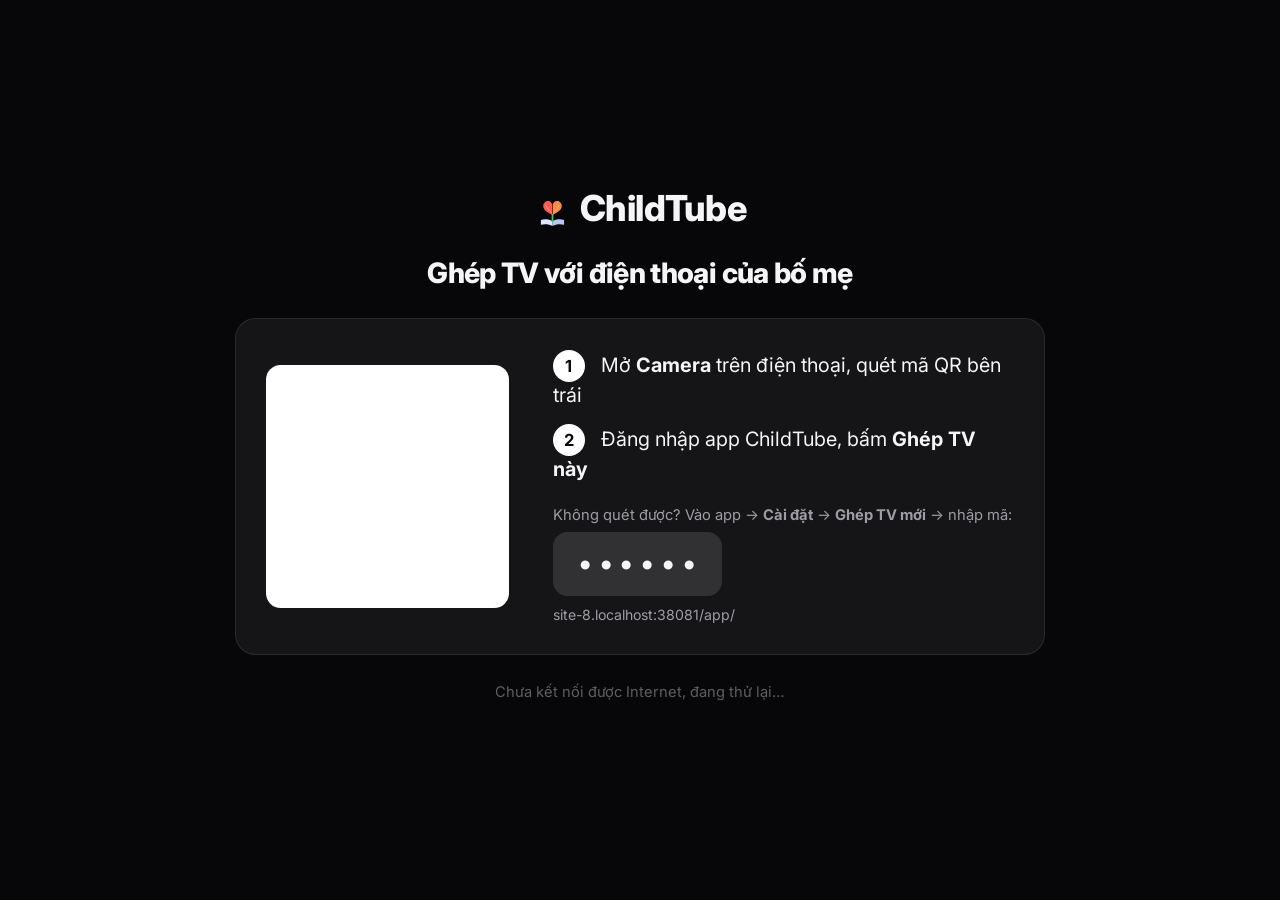
==== tv/index.html @ 64b8b948 "TV v19: Hành trình của bé dạng bản đồ game (đường + chấm mốc), Bảng tin thẻ thành tích" ====
<!DOCTYPE html>
<html lang="vi">
<head>
<meta charset="utf-8">
<meta name="viewport" content="width=device-width, initial-scale=1">
<title>ChildTube</title>
<link rel="icon" href="icon.png">
<link rel="preconnect" href="https://fonts.googleapis.com">
<!-- Font tải không chặn: mạng chậm vẫn hiện giao diện ngay -->
<link href="https://fonts.googleapis.com/css2?family=Inter:wght@500;600;700;800&display=swap" rel="stylesheet" media="print" onload="this.media='all'">
<link rel="stylesheet" href="tv.css?v=19">
</head>
<body>
<div id="loading"><div class="logo"><span class="logo-play"></span>ChildTube</div><div id="loading-msg">Đang tải…</div></div>

<div id="pair" class="hidden">
  <div class="logo"><span class="logo-play"></span>ChildTube</div>
  <h1>Ghép TV với điện thoại của bố mẹ</h1>
  <div id="pair-row">
    <div id="qr"></div>
    <div id="pair-steps">
      <div class="step"><b>1</b> Mở <i>Camera</i> trên điện thoại, quét mã QR bên trái</div>
      <div class="step"><b>2</b> Đăng nhập app ChildTube, bấm <i>Ghép TV này</i></div>
      <div class="alt">Không quét được? Vào app → <b>Cài đặt</b> → <b>Ghép TV mới</b> → nhập mã:</div>
      <div id="pair-code">······</div>
      <div id="pair-url"></div>
    </div>
  </div>
  <div id="pair-msg"></div>
</div>

<!-- Tổng quan: hiện đầu tiên khi mở TV — bé đang ở đâu trên lộ trình, hôm nay thế nào; rồi bố mẹ chọn chương trình -->
<div id="ov" class="hidden">
  <header id="ov-top"><div class="logo"><span class="logo-play"></span>ChildTube</div><div id="ov-clock"></div></header>
  <div id="ov-hi"></div>
  <div id="ov-kids"></div>
  <div id="ov-btns"></div>
</div>

<!-- Lộ trình: bé đang ở đâu, đang học gì, mốc và mục tiêu phía trước -->
<div id="rm" class="hidden">
  <header id="rm-top"><h1>🗺 Hành trình của bé</h1><div id="rm-kids"></div></header>
  <div id="rm-body"></div>
  <div id="rm-btns"></div>
</div>

<!-- Ảnh kỷ niệm: ảnh bố mẹ, ông bà… đăng trong bảng tin ChildTube (mức "Gia đình") -->
<div id="ph" class="hidden">
  <header id="ph-top"><h1>🏆 Bảng tin của bé</h1><div id="ph-chips"></div></header>
  <div id="ph-wins" class="hidden"></div>
  <div id="ph-hero"><img id="ph-a" alt=""><img id="ph-b" alt=""><div id="ph-cap"></div></div>
  <div id="ph-grid"></div>
</div>
<div id="phv" class="hidden"><img id="phv-img" alt=""><div id="phv-cap"></div><div id="phv-n"></div></div>

<div id="home" class="hidden">
  <aside id="side">
    <div class="logo"><span class="logo-play"></span>ChildTube</div>
    <div id="rm-btn"><span>🗺</span>Hành trình của bé</div>
    <div id="ph-btn"><span>🏆</span>Bảng tin của bé</div>
    <div id="channels"></div>
  </aside>
  <main id="main">
    <header id="top">
      <div id="clock"><span id="clock-time"></span><span id="clock-date"></span></div>
      <div id="who"><span id="who-av"></span><span id="who-name"></span></div>
    </header>
    <section id="hero">
      <div id="hero-text">
        <span id="hero-kicker"></span>
        <h1 id="ch-title"></h1>
        <div id="ch-note"></div>
        <div id="hero-prog" class="hidden"><span id="hero-bar"><span id="hero-fill"></span></span><span id="hero-done"></span></div>
      </div>
      <div id="hero-pic"><img id="hero-img" alt=""></div>
    </section>
    <div id="grid"></div>
    <div id="empty" class="hidden"></div>
  </main>
</div>

<div id="player" class="hidden">
  <div id="yt"></div>
  <div id="shield"></div>
  <div id="pause-icon" class="hidden"></div>
  <div id="osd">
    <button id="osd-back" type="button">‹ Quay lại</button>
    <div id="osd-title"></div>
    <div id="osd-bar"><div id="osd-fill"></div></div>
    <div id="osd-time"></div>
    <div id="osd-warn" class="hidden"></div>
  </div>
</div>

<!-- Xem xong một video: dừng lại cho bé chọn, không tự phát tiếp -->
<div id="end" class="screen hidden">
  <div class="big">🎉</div>
  <h1>Con xem xong rồi!</h1>
  <div id="end-title"></div>
  <div id="end-btns"></div>
  <div id="end-idea"></div>
  <div id="end-left"></div>
</div>

<!-- Hết thời gian xem trong ngày -->
<div id="limit" class="screen hidden">
  <div class="big">🌙</div>
  <h1>Hôm nay con xem đủ rồi!</h1>
  <p>Hẹn con ngày mai nhé. Giờ mình đi chơi thôi!</p>
  <div id="limit-btns"><button class="ebtn" data-act="extra">🔒 Bố mẹ cho xem thêm</button></div>
</div>

<div id="pin" class="modal hidden">
  <div class="box">
    <h2>Dành cho bố mẹ</h2>
    <p>Nhập mã PIN</p>
    <div id="pin-dots"></div>
    <div id="pin-msg"></div>
    <div id="pin-pad"></div>
  </div>
</div>

<div id="parent" class="modal hidden">
  <div class="box">
    <h2>Bố mẹ</h2>
    <p>Thêm/bớt video bằng app ChildTube trên điện thoại:</p>
    <div id="admin-url"></div>
    <div id="parent-time"></div>
    <div id="parent-btns"></div>
    <div id="parent-msg"></div>
  </div>
</div>

<div id="toast" class="hidden"></div>

<script src="../config.js"></script>
<script src="qrcode.js"></script>
<script src="tv.js?v=19"></script>
<script async src="https://www.youtube.com/iframe_api"></script>
</body>
</html>
---- tv/tv.css ----
/* ChildTube TV — phong cách Apple TV (tvOS): nền tối, thanh bên kính mờ, thẻ bo góc lớn, ô đang chọn nổi lên.
   Thiết kế cho 1920x1080, đo theo vw để co giãn. Viết cho Chromium 76 (Tizen 6): không dùng flex gap, inset,
   aspect-ratio, backdrop-filter; "kính mờ" chỉ là nền trắng trong suốt; ô đang chọn không có bóng mờ. */
:root {
  --bg: #07070a;
  --panel: rgba(255, 255, 255, .06);
  --panel-2: rgba(255, 255, 255, .12);
  --panel-3: rgba(255, 255, 255, .2);
  --line: rgba(255, 255, 255, .09);
  --text: #f5f5f7;
  --text-2: rgba(235, 235, 245, .64);
  --text-3: rgba(235, 235, 245, .38);
  --focus: #ffffff;
  --on-focus: #0b0b0f;
  --shadow: rgba(0, 0, 0, .7);
  --red: #ff453a;
  --green: #30d158;
  --warn: #ffd60a;
  --modal: #1c1c22;
  --r: 1.15vw;          /* 22px ở 1920 */
  --r-lg: 1.6vw;
}
* { box-sizing: border-box; margin: 0; padding: 0; }
html, body { width: 100%; height: 100%; overflow: hidden; }
body {
  background: var(--bg);
  color: var(--text);
  font-family: Inter, 'SF Pro Display', 'Segoe UI', Roboto, sans-serif;
  -webkit-font-smoothing: antialiased;
  -webkit-user-select: none; user-select: none;
  cursor: default;
}
.hidden { display: none !important; }
button { font: inherit; color: inherit; background: none; border: 0; cursor: pointer; }

/* ---- Logo ---- */
.logo { font-size: 1.9vw; font-weight: 800; letter-spacing: -.04vw; line-height: 1; white-space: nowrap; }
.logo-play {
  display: inline-block; vertical-align: -.25vw; width: 2.1vw; height: 1.5vw; margin-right: .6vw;
  background: var(--red); border-radius: .45vw; position: relative;
}
.logo-play:after {
  content: ''; position: absolute; left: .8vw; top: .4vw;
  border-left: .7vw solid #fff; border-top: .35vw solid transparent; border-bottom: .35vw solid transparent;
}

/* ---- Trang chủ ---- */
#home { display: -webkit-flex; display: flex; height: 100%; }

/* Thanh bên (danh sách nhóm) — kiểu sidebar tvOS */
#side {
  width: 22vw; height: calc(100% - 3.2vw); margin: 1.6vw 0 1.6vw 1.6vw; padding: 1.8vw 1vw 1.4vw;
  display: -webkit-flex; display: flex; -webkit-flex-direction: column; flex-direction: column;
  background: var(--panel); border: 1px solid var(--line); border-radius: var(--r-lg);
}
#side .logo { margin: 0 0 1.4vw .8vw; }
#channels { -webkit-flex: 1; flex: 1; overflow: hidden; position: relative; padding: .4vw; }
.sec { font-size: .85vw; font-weight: 700; letter-spacing: .12vw; text-transform: uppercase; color: var(--text-3); margin: 1.1vw 0 .5vw .8vw; }
.ch {
  display: -webkit-flex; display: flex; -webkit-align-items: center; align-items: center;
  padding: .55vw .8vw; margin-bottom: .35vw; border-radius: var(--r);
  font-size: 1.25vw; font-weight: 600; line-height: 1.2; color: var(--text-2);
  transition: transform .15s;
}
.ch img, .ch .emo, .ch .lock {
  width: 3vw; height: 3vw; margin-right: .9vw; -webkit-flex-shrink: 0; flex-shrink: 0;
  border-radius: .8vw; background: var(--panel-2); object-fit: cover;
}
.ch img { border-radius: 50%; }
.ch .emo, .ch .lock { display: -webkit-flex; display: flex; -webkit-align-items: center; align-items: center; -webkit-justify-content: center; justify-content: center; font-size: 1.6vw; }
.ch span.name { overflow: hidden; display: -webkit-box; -webkit-line-clamp: 2; -webkit-box-orient: vertical; }
.ch.current { background: var(--panel-2); color: var(--text); }
.ch.parent { font-size: 1.05vw; margin-top: .8vw; color: var(--text-3); }
.ch.parent .lock { width: 2.4vw; height: 2.4vw; font-size: 1.2vw; }
.ch.focus {
  -webkit-transform: scale(1.05); transform: scale(1.05); position: relative; z-index: 2;
  background: var(--focus); color: var(--on-focus);
}
.ch.focus .emo, .ch.focus .lock { background: rgba(0, 0, 0, .08); }

/* Cột phải */
#main {
  -webkit-flex: 1; flex: 1; min-width: 0; height: 100%; padding: 1.6vw 2.6vw 0 2vw;
  display: -webkit-flex; display: flex; -webkit-flex-direction: column; flex-direction: column;
}

/* Thanh trên: đồng hồ bên trái, gia đình bên phải */
#top { display: -webkit-flex; display: flex; -webkit-align-items: center; align-items: center; -webkit-justify-content: space-between; justify-content: space-between; margin-bottom: 1.3vw; }
#clock-time { display: block; font-size: 2.3vw; font-weight: 700; letter-spacing: -.05vw; line-height: 1; }
#clock-date { display: block; font-size: .95vw; color: var(--text-2); margin-top: .3vw; }
#who {
  display: -webkit-flex; display: flex; -webkit-align-items: center; align-items: center;
  height: 3vw; padding: 0 1.2vw 0 .3vw; border-radius: 1.5vw; background: var(--panel); border: 1px solid var(--line);
  font-size: 1.05vw; font-weight: 600; max-width: 26vw; white-space: nowrap; overflow: hidden; text-overflow: ellipsis;
}
#who-av {
  width: 2.4vw; height: 2.4vw; border-radius: 50%; margin-right: .7vw; -webkit-flex-shrink: 0; flex-shrink: 0;
  background: linear-gradient(135deg, #ff9f0a, #ff375f); color: #fff;
  display: -webkit-flex; display: flex; -webkit-align-items: center; align-items: center; -webkit-justify-content: center; justify-content: center;
  font-size: .85vw; font-weight: 800;
}

/* Banner của nhóm đang chọn */
#hero {
  position: relative; -webkit-flex-shrink: 0; flex-shrink: 0; height: 14.5vw; margin-bottom: .6vw; overflow: hidden;
  border-radius: var(--r-lg); border: 1px solid var(--line);
  background: linear-gradient(115deg, #1b2a6b 0, #3a1a5e 55%, #0d0d14 100%);
  display: -webkit-flex; display: flex; -webkit-align-items: center; align-items: center;
}
#hero-text { -webkit-flex: 1; flex: 1; min-width: 0; padding: 0 2.4vw; }
#hero-kicker {
  display: inline-block; padding: .3vw .8vw; border-radius: 1vw; background: var(--panel-3);
  font-size: .9vw; font-weight: 700; letter-spacing: .03vw;
}
#hero-kicker i { display: inline-block; width: .5vw; height: .5vw; border-radius: 50%; background: var(--red); margin-right: .45vw; vertical-align: .1vw; }
#ch-title { font-size: 2.6vw; font-weight: 800; letter-spacing: -.06vw; line-height: 1.1; margin: .7vw 0 .35vw; white-space: nowrap; overflow: hidden; text-overflow: ellipsis; }
#ch-note { font-size: 1.1vw; color: var(--text-2); min-height: 1.4vw; white-space: nowrap; overflow: hidden; text-overflow: ellipsis; }
#hero-prog { margin-top: .9vw; font-size: 1vw; color: var(--text-2); white-space: nowrap; }
#hero-bar { display: inline-block; vertical-align: middle; width: 14vw; height: .4vw; margin-right: .8vw; border-radius: .2vw; background: var(--panel-3); overflow: hidden; }
#hero-fill { display: block; height: 100%; width: 0; background: var(--focus); border-radius: .2vw; }
#hero-pic {
  position: relative; width: 20vw; height: 11.25vw; margin-right: 1.6vw; -webkit-flex-shrink: 0; flex-shrink: 0;
  border-radius: var(--r); overflow: hidden; background: var(--panel-2); box-shadow: 0 .8vw 1.6vw rgba(0, 0, 0, .45);
}
#hero-pic img { position: absolute; left: 0; top: 0; width: 100%; height: 100%; object-fit: cover; }

/* Lưới video */
#grid { -webkit-flex: 1; flex: 1; overflow: hidden; position: relative; padding: 1.6vw .9vw 3vw; }  /* chừa chỗ cho ô đang chọn nổi lên */
#grid:after { content: ''; display: block; clear: both; }
.card { float: left; width: 23%; margin: 0 1% 1.5vw; transition: transform .15s; }  /* chỉ animate transform: đo trên TV nhanh hơn */
.thumb { position: relative; width: 100%; padding-top: 56.25%; border-radius: var(--r); overflow: hidden; background: var(--panel-2); }
.thumb img { position: absolute; left: 0; top: 0; width: 100%; height: 100%; object-fit: cover; }
.card .t {
  margin-top: .7vw; padding: 0 .2vw; font-size: 1.1vw; font-weight: 600; line-height: 1.3; height: 2.9vw; color: var(--text-2);
  overflow: hidden; display: -webkit-box; -webkit-line-clamp: 2; -webkit-box-orient: vertical;
}
#empty { font-size: 1.7vw; line-height: 1.5; margin: 2vw 0; padding: 2vw 2.4vw; border-radius: var(--r-lg); background: var(--panel); border: 1px solid var(--line); color: var(--text-2); }
#empty b { color: var(--text); }

/* Ô chung khi chọn bằng remote */
.focus { position: relative; z-index: 2; }

/* Video đang chọn nổi hẳn lên: nhấc cao, to hơn, viền trắng, nút ▶; video khác mờ đi.
   Không dùng bóng mờ (blur) ở ô đang chọn: đo trên TV làm phím chậm thêm 5–10 ms. */
.card.focus { -webkit-transform: translateY(-.6vw) scale(1.1); transform: translateY(-.6vw) scale(1.1); z-index: 3; }
.card.focus .thumb { box-shadow: 0 0 0 .28vw var(--focus); }
.card.focus .t { color: var(--text); font-weight: 700; }
.card.focus.locked .t { color: var(--text-2); }
.thumb .play {
  position: absolute; left: 50%; top: 50%; width: 4vw; height: 4vw; margin: -2vw 0 0 -2vw;
  border-radius: 50%; background: rgba(255, 255, 255, .92); opacity: 0;
  -webkit-transform: scale(.6); transform: scale(.6); transition: opacity .15s, transform .15s;
}
.thumb .play:after {
  content: ''; position: absolute; left: 1.55vw; top: 1.1vw;
  border-left: 1.35vw solid var(--on-focus); border-top: .9vw solid transparent; border-bottom: .9vw solid transparent;
}
.card.focus .play { opacity: 1; -webkit-transform: scale(1); transform: scale(1); }
#grid.dim .card { opacity: .45; }
#grid.dim .card.focus { opacity: 1; }

/* Giáo trình: số bài, đã học, khoá */
.thumb .num { position: absolute; left: .6vw; top: .6vw; background: rgba(0, 0, 0, .55); color: #fff; font-weight: 700; font-size: .95vw; padding: .15vw .65vw; border-radius: .6vw; }
.thumb .tick { position: absolute; right: .6vw; top: .6vw; width: 1.9vw; height: 1.9vw; line-height: 1.9vw; text-align: center; border-radius: 50%; background: var(--green); color: #fff; font-weight: 800; font-size: 1.1vw; }
.thumb .lock-ic { position: absolute; left: 0; right: 0; top: 0; bottom: 0; display: -webkit-flex; display: flex; -webkit-align-items: center; align-items: center; -webkit-justify-content: center; justify-content: center; font-size: 2.8vw; background: rgba(0, 0, 0, .4); }
.card.locked .thumb img { -webkit-filter: grayscale(1) brightness(.5); filter: grayscale(1) brightness(.5); }
.card.locked .t { color: var(--text-3); }

/* ---- Trình phát ---- */
#player { position: fixed; left: 0; top: 0; right: 0; bottom: 0; background: #000; z-index: 10; }
#yt, #yt iframe { position: absolute; left: 0; top: 0; width: 100%; height: 100%; border: 0; }
#yt iframe { pointer-events: none; }  /* bé không bấm được vào giao diện YouTube */
#shield { position: absolute; left: 0; top: 0; right: 0; bottom: 0; }
#pause-icon { position: absolute; left: 0; top: 0; right: 0; bottom: 0; background: rgba(0, 0, 0, .5); }
#pause-icon:after {
  content: ''; position: absolute; left: 50%; top: 50%; margin: -4.5vw 0 0 -2.6vw;
  border-left: 7vw solid rgba(255, 255, 255, .92); border-top: 4.5vw solid transparent; border-bottom: 4.5vw solid transparent;
}
#osd { position: absolute; left: 0; right: 0; bottom: 0; padding: 6vw 4vw 2.6vw; background: linear-gradient(to top, rgba(0, 0, 0, .85), transparent); }
#osd.off { display: none; }  /* ẩn hẳn: không có lớp nào phủ lên video khi đang xem */
#osd-back { position: fixed; left: 3vw; top: 3vw; display: none; font-size: 1.3vw; font-weight: 600; padding: .5vw 1.2vw; border-radius: 2vw; background: rgba(0, 0, 0, .55); }
.mouse #osd-back { display: block; }
#osd-title { font-size: 1.9vw; font-weight: 700; margin-bottom: 1.1vw; white-space: nowrap; overflow: hidden; text-overflow: ellipsis; }
#osd-bar { height: .45vw; border-radius: .25vw; background: rgba(255, 255, 255, .25); overflow: hidden; }
#osd-fill { height: 100%; width: 0; background: var(--focus); }
#osd-time { font-size: 1.2vw; margin-top: .6vw; color: var(--text-2); }
#osd-warn { display: inline-block; margin-top: .8vw; font-size: 1.4vw; font-weight: 700; color: var(--on-focus); background: var(--focus); padding: .3vw 1.2vw; border-radius: 1.2vw; }

/* ---- Hộp PIN / bố mẹ ---- */
.modal { position: fixed; left: 0; top: 0; right: 0; bottom: 0; z-index: 20; background: rgba(0, 0, 0, .72); display: -webkit-flex; display: flex; -webkit-align-items: center; align-items: center; -webkit-justify-content: center; justify-content: center; }
.box { background: var(--modal); border: 1px solid var(--line); border-radius: var(--r-lg); padding: 2.4vw 3vw; text-align: center; min-width: 30vw; }
.box h2 { font-size: 2vw; font-weight: 800; }
.box p { font-size: 1.2vw; color: var(--text-2); margin: .3vw 0 1.2vw; }
#pin-dots { height: 3vw; margin-bottom: .6vw; }
#pin-dots i { display: inline-block; width: 1.4vw; height: 1.4vw; margin: .8vw .5vw; border-radius: 50%; background: var(--focus); }
#pin-msg, #parent-msg { min-height: 1.8vw; font-size: 1.15vw; color: #ff9a9a; margin-bottom: .6vw; }
#pin-pad { width: 21vw; margin: 0 auto; }
#pin-pad:after { content: ''; display: block; clear: both; }
.key { float: left; width: 6vw; height: 4.4vw; margin: .5vw; border-radius: var(--r); background: var(--panel-2); font-size: 1.9vw; font-weight: 600; line-height: 4.4vw; transition: transform .12s; }
.pbtn { display: block; width: 100%; font-size: 1.4vw; font-weight: 600; padding: .8vw 2vw; margin: .55vw 0; border-radius: var(--r); background: var(--panel-2); transition: transform .12s; }
.key.focus, .pbtn.focus { background: var(--focus); color: var(--on-focus); -webkit-transform: scale(1.06); transform: scale(1.06); }
#admin-url { font-size: 1.8vw; font-weight: 700; margin-bottom: 1.4vw; }
#parent-time { font-size: 1.2vw; color: var(--text-2); margin: -.6vw 0 1vw; min-height: 1.6vw; }

/* Thông báo nhỏ — kiểu thông báo tvOS ở trên cùng */
#toast {
  position: fixed; left: 50%; top: 2vw; -webkit-transform: translateX(-50%); transform: translateX(-50%); z-index: 30;
  background: var(--modal); border: 1px solid var(--line); color: var(--text);
  font-size: 1.35vw; font-weight: 600; padding: .8vw 1.8vw; border-radius: 2vw; box-shadow: 0 1vw 2vw var(--shadow);
}

/* ---- Màn hình ghép TV ---- */
#pair { position: fixed; left: 0; top: 0; right: 0; bottom: 0; z-index: 15; display: -webkit-flex; display: flex; -webkit-flex-direction: column; flex-direction: column; -webkit-align-items: center; align-items: center; -webkit-justify-content: center; justify-content: center; text-align: center; }
#pair .logo { font-size: 2.8vw; margin: 0 0 2.2vw; }
#pair .logo-play { width: 3vw; height: 2.2vw; }
#pair .logo-play:after { left: 1.15vw; top: .58vw; border-left-width: 1.05vw; border-top-width: .52vw; border-bottom-width: .52vw; }
#pair h1 { font-size: 2.2vw; font-weight: 800; letter-spacing: -.05vw; margin-bottom: 2.2vw; }
#pair-row { display: -webkit-flex; display: flex; -webkit-align-items: center; align-items: center; padding: 2.4vw; border-radius: var(--r-lg); background: var(--panel); border: 1px solid var(--line); }
#qr { width: 19vw; height: 19vw; background: #fff; border-radius: var(--r); padding: 1.1vw; margin-right: 3.4vw; -webkit-flex-shrink: 0; flex-shrink: 0; }
#qr svg { display: block; width: 100%; height: 100%; }
#pair-steps { text-align: left; max-width: 36vw; }
.step { font-size: 1.55vw; line-height: 1.4; margin-bottom: 1.1vw; }
.step b { display: inline-block; width: 2.5vw; height: 2.5vw; line-height: 2.5vw; text-align: center; border-radius: 50%; background: var(--focus); color: var(--on-focus); margin-right: .9vw; font-size: 1.3vw; }
.step i { font-style: normal; font-weight: 700; }
.alt { font-size: 1.15vw; color: var(--text-2); margin: 1.8vw 0 .6vw; }
#pair-code { display: inline-block; font-size: 3.8vw; font-weight: 800; letter-spacing: .7vw; background: var(--panel-2); border-radius: var(--r); padding: .2vw 1.4vw .2vw 2vw; }
#pair-url { font-size: 1.1vw; color: var(--text-2); margin-top: .8vw; }
#pair-msg { font-size: 1.15vw; color: var(--text-3); margin-top: 2.2vw; min-height: 2vw; }

/* Màn hình chờ khi mở app */
#loading { position: fixed; top: 0; left: 0; right: 0; bottom: 0; display: -webkit-flex; display: flex; -webkit-flex-direction: column; flex-direction: column; -webkit-align-items: center; align-items: center; -webkit-justify-content: center; justify-content: center; }
#loading .logo { font-size: 2.8vw; }
#loading .logo-play { width: 3vw; height: 2.2vw; }
#loading .logo-play:after { left: 1.15vw; top: .58vw; border-left-width: 1.05vw; border-top-width: .52vw; border-bottom-width: .52vw; }
#loading-msg { font-size: 1.5vw; color: var(--text-2); margin-top: 1.8vw; }

/* Đang xem video: không vẽ trang chủ, để TV dồn sức giải mã video */
body.playing { background: #000; }
body.playing #home { visibility: hidden; }

/* ---- Màn xem xong / hết giờ (thay cho tự phát video kế) ---- */
.screen { position: fixed; left: 0; top: 0; right: 0; bottom: 0; z-index: 12; background: var(--bg); display: -webkit-flex; display: flex; -webkit-flex-direction: column; flex-direction: column; -webkit-align-items: center; align-items: center; -webkit-justify-content: center; justify-content: center; text-align: center; padding: 0 8vw; }
.screen .big { font-size: 6vw; line-height: 1.1; }
.screen h1 { font-size: 3.2vw; font-weight: 800; letter-spacing: -.06vw; margin: .8vw 0 .6vw; }
.screen p, #end-title { font-size: 1.6vw; color: var(--text-2); margin-bottom: 3vw; max-width: 70vw; white-space: nowrap; overflow: hidden; text-overflow: ellipsis; }
#end-btns, #limit-btns { display: -webkit-flex; display: flex; -webkit-justify-content: center; justify-content: center; }
.ebtn { font-size: 1.7vw; font-weight: 700; padding: 1.1vw 2.4vw; margin: 0 .8vw; border-radius: 2vw; background: var(--panel-2); white-space: nowrap; max-width: 34vw; overflow: hidden; text-overflow: ellipsis; transition: transform .15s; }
.ebtn.focus { background: var(--focus); color: var(--on-focus); -webkit-transform: scale(1.1); transform: scale(1.1); }
#end-idea { font-size: 1.5vw; margin-top: 3vw; color: var(--text-2); }
#end-left { font-size: 1.25vw; margin-top: 1vw; color: var(--text-3); min-height: 2vw; }

/* Mỗi ô là một lớp riêng: phóng to do GPU làm, không vẽ lại ảnh/viền. Đo trên TV 23/10: lưới 17–24 ms (không có: 21–34 ms). */
.card, .ch, .key, .pbtn, .ebtn { will-change: transform; }

/* ---- Màn tổng quan (mở TV) ---- */
#ov { height: 100%; padding: 1.6vw 2.6vw 1.4vw; display: -webkit-flex; display: flex; -webkit-flex-direction: column; flex-direction: column;
  background: radial-gradient(circle at 15% 0%, rgba(255, 69, 58, .18), transparent 45%), var(--bg); }
#ov-top { display: -webkit-flex; display: flex; -webkit-align-items: center; align-items: center; -webkit-justify-content: space-between; justify-content: space-between; }
#ov-clock { text-align: right; }
#ov-clock b { display: block; font-size: 2vw; font-weight: 800; }
#ov-clock span { font-size: .95vw; color: var(--text-2); }
#ov-hi { margin: 1vw 0 1.2vw; }
#ov-hi h1 { font-size: 2.5vw; font-weight: 800; letter-spacing: -.05vw; }
.ov-today { display: -webkit-flex; display: flex; -webkit-align-items: center; align-items: center; font-size: 1.15vw; color: var(--text-2); margin-top: .5vw; }
.ov-today > * { margin-right: 1vw; }
.ov-today b { color: var(--text); }
.ov-bar { display: inline-block; width: 14vw; height: .55vw; border-radius: .3vw; background: var(--panel-2); overflow: hidden; vertical-align: middle; }
.ov-bar i { display: block; height: 100%; background: var(--green); border-radius: .3vw; }
#ov-kids { -webkit-flex: 1; flex: 1; display: -webkit-flex; display: flex; min-height: 0; }
.ov-kid { -webkit-flex: 1; flex: 1; min-width: 0; margin-right: 1.4vw; padding: 1.3vw 1.5vw; background: var(--panel); border: 1px solid var(--line); border-radius: var(--r-lg); overflow: hidden; }
.ov-kid:last-child { margin-right: 0; }
.ov-empty { font-size: 1.4vw; color: var(--text-2); display: -webkit-flex; display: flex; -webkit-align-items: center; align-items: center; -webkit-justify-content: center; justify-content: center; }
.ov-kh { display: -webkit-flex; display: flex; -webkit-align-items: center; align-items: center; }
.ov-av { width: 3.6vw; height: 3.6vw; line-height: 3.6vw; text-align: center; font-size: 2.3vw; border-radius: 50%; background: var(--panel-2); margin-right: 1vw; -webkit-flex: none; flex: none; }
.ov-kh h2 { font-size: 1.9vw; font-weight: 800; line-height: 1.1; }
.ov-sub { font-size: 1vw; color: var(--text-2); margin-top: .2vw; white-space: nowrap; overflow: hidden; text-overflow: ellipsis; }
.ov-sub b { color: #ff6961; }
.ov-road { display: block; margin: .6vw 0 .2vw; }
.ov-stats { display: -webkit-flex; display: flex; margin: .3vw 0 .8vw; }
.ov-stats > div { -webkit-flex: 1; flex: 1; min-width: 0; background: var(--panel); border-radius: var(--r); padding: .7vw .9vw; margin-right: .7vw; }
.ov-stats > div:last-child { margin-right: 0; }
.ov-stats b { display: block; font-size: 1.6vw; font-weight: 800; white-space: nowrap; }
.ov-stats span { display: block; font-size: .85vw; color: var(--text-2); margin-top: .15vw; }
.ov-stats .ov-bar { width: 100%; height: .4vw; margin-top: .4vw; }
.ov-moods b { font-size: 1vw; white-space: nowrap; overflow: hidden; }
.ov-moods i { font-style: normal; display: inline-block; width: 14.28%; text-align: center; }
.ov-chips { max-height: 4.4vw; overflow: hidden; }
.ov-chip { display: inline-block; font-size: .95vw; padding: .35vw .8vw; border-radius: 1vw; background: var(--panel-2); margin: 0 .5vw .5vw 0; white-space: nowrap; }
.ov-chip.done { background: rgba(48, 209, 88, .2); color: #7ee2a0; }
.ov-chip.doing { background: rgba(255, 214, 10, .18); color: #ffe066; }
.ov-none { font-size: .95vw; color: var(--text-3); }
.ov-sks { margin: .4vw 0 .2vw; }
.ov-sk { display: inline-block; width: 32%; margin-right: 1.3%; font-size: .85vw; color: var(--text-2); margin-bottom: .45vw; vertical-align: top; }
.ov-sk span { display: block; white-space: nowrap; overflow: hidden; text-overflow: ellipsis; }
.ov-sk b { display: block; height: .4vw; margin-top: .2vw; border-radius: .2vw; background: var(--panel-2); overflow: hidden; }
.ov-sk b i { display: block; height: 100%; background: #bf5af2; }
.ov-next { display: -webkit-flex; display: flex; -webkit-align-items: center; align-items: center; margin-top: .6vw; background: var(--panel); border-radius: var(--r); padding: .6vw; }
.ov-next img { width: 7.5vw; height: 4.2vw; object-fit: cover; border-radius: .7vw; margin-right: 1vw; -webkit-flex: none; flex: none; }
.ov-next div { min-width: 0; }
.ov-next span { display: block; font-size: .8vw; color: var(--text-3); text-transform: uppercase; letter-spacing: .08vw; font-weight: 700; }
.ov-next b { display: block; font-size: 1.3vw; white-space: nowrap; overflow: hidden; text-overflow: ellipsis; }
.ov-next em { display: block; font-style: normal; font-size: .9vw; color: var(--text-2); white-space: nowrap; overflow: hidden; text-overflow: ellipsis; }
#ov-kids.n3 .ov-stats b { font-size: 1.3vw; }
#ov-kids.n3 .ov-sk { width: 48%; }
#ov-btns { display: -webkit-flex; display: flex; -webkit-justify-content: center; justify-content: center; margin-top: 1.3vw; }
.obtn { font-size: 1.45vw; font-weight: 700; padding: .9vw 2.2vw; margin: 0 .6vw; border-radius: 2vw; background: var(--panel-2); white-space: nowrap; max-width: 40vw; overflow: hidden; text-overflow: ellipsis; transition: transform .15s; will-change: transform; }
.obtn.main { background: rgba(255, 69, 58, .85); }
.obtn.focus { background: var(--focus); color: var(--on-focus); -webkit-transform: scale(1.08); transform: scale(1.08); }

/* Tổng quan khi chưa có hồ sơ bé */
.ov-fam .ov-sub { white-space: normal; }
.ov-cur { display: -webkit-flex; display: flex; -webkit-align-items: center; align-items: center; background: var(--panel); border-radius: var(--r); padding: .8vw; margin-top: 1vw; }
.ov-cur img { width: 12vw; height: 6.75vw; object-fit: cover; border-radius: .8vw; margin-right: 1.4vw; -webkit-flex: none; flex: none; }
.ov-cur > div { min-width: 0; -webkit-flex: 1; flex: 1; }
.ov-cur b { display: block; font-size: 1.6vw; white-space: nowrap; overflow: hidden; text-overflow: ellipsis; }
.ov-cur .ov-bar { width: 100%; height: .6vw; margin: .7vw 0 .5vw; }
.ov-cur em { display: block; font-style: normal; font-size: 1vw; color: var(--text-2); white-space: nowrap; overflow: hidden; text-overflow: ellipsis; }
.ov-plh { font-size: .85vw; font-weight: 700; letter-spacing: .12vw; text-transform: uppercase; color: var(--text-3); margin: 1.4vw 0 .6vw; }

/* Logo "Mầm yêu thương" (bản nền tối) thay nút play đỏ */
.logo-play { width: 2.3vw; height: 2.3vw; vertical-align: -.5vw; background: url(logo.svg) center / contain no-repeat; border-radius: 0; }
.logo-play:after { display: none; }

/* Lộ trình ngắn của giáo trình trên màn tổng quan */
.tp { margin: 1vw 0 .6vw; }
.tp-h { display: -webkit-flex; display: flex; -webkit-justify-content: space-between; justify-content: space-between; -webkit-align-items: baseline; align-items: baseline; }
.tp-h b { font-size: 1.25vw; white-space: nowrap; overflow: hidden; text-overflow: ellipsis; margin-right: 1vw; }
.tp-h span { font-size: 1vw; color: var(--text-2); white-space: nowrap; }
.tp-bar { width: 100%; height: .45vw; margin: .5vw 0 .9vw; }
.tp-row { display: -webkit-flex; display: flex; }
.tp-s { -webkit-flex: 1; flex: 1; min-width: 0; position: relative; text-align: center; }
.tp-s:before { content: ''; position: absolute; top: 1.05vw; left: -50%; width: 100%; height: .2vw; background: var(--panel-3); }
.tp-s:first-child:before { display: none; }
.tp-s.done:before, .tp-s.now:before { background: var(--green); }
.tp-s i { position: relative; display: inline-block; width: 2.3vw; height: 2.3vw; line-height: 2.1vw; border-radius: 50%; font-style: normal; font-size: .95vw; font-weight: 800;
  background: #1c1c22; border: .12vw solid var(--panel-3); color: var(--text-2); }
.tp-s.done i { background: var(--green); border-color: var(--green); color: #04210f; }
.tp-s.now i { background: var(--red); border-color: var(--red); color: #fff; box-shadow: 0 0 0 .35vw rgba(255, 69, 58, .25); }
.tp-s.more i { border-style: dashed; }
.tp-s span { display: block; margin-top: .5vw; font-size: .85vw; line-height: 1.25; color: var(--text-2); max-height: 2.2vw; overflow: hidden; padding: 0 .2vw; }
.tp-s.now span { color: #fff; font-weight: 700; }
.ov-pnone { display: block; margin: 1vw 0; }

/* ---- Lộ trình (mục riêng) ---- */
#rm-btn { display: -webkit-flex; display: flex; -webkit-align-items: center; align-items: center; margin: 0 0 1vw; padding: .7vw 1vw; border-radius: 1.2vw;
  background: rgba(255, 69, 58, .16); color: #ffb4ae; font-size: 1.2vw; font-weight: 700; transition: transform .15s; will-change: transform; }
#rm-btn span { font-size: 1.5vw; margin-right: .7vw; }
#rm-btn.focus { background: var(--focus); color: var(--on-focus); -webkit-transform: scale(1.04); transform: scale(1.04); }
#rm { height: 100%; padding: 1.6vw 2.6vw 1.4vw; display: -webkit-flex; display: flex; -webkit-flex-direction: column; flex-direction: column; }
#rm-top { display: -webkit-flex; display: flex; -webkit-align-items: center; align-items: center; -webkit-justify-content: space-between; justify-content: space-between; }
#rm-top h1 { font-size: 2.3vw; font-weight: 800; }
#rm-kids em { font-style: normal; font-size: .9vw; color: var(--text-3); margin-left: .6vw; }
.rm-kid { display: inline-block; font-size: 1.1vw; padding: .4vw 1vw; border-radius: 1.2vw; background: var(--panel-2); margin-left: .5vw; color: var(--text-2); }
.rm-kid.on { background: #fff; color: #000; font-weight: 700; }
#rm-body { -webkit-flex: 1; flex: 1; min-height: 0; display: -webkit-flex; display: flex; -webkit-flex-direction: column; flex-direction: column; margin-top: 1vw; }
.rm-who { display: -webkit-flex; display: flex; -webkit-align-items: center; align-items: center; }
.rm-who h2 { font-size: 1.9vw; font-weight: 800; }
.rm-who .ov-av { margin-right: 1vw; }
.rm-stats { margin-left: auto; display: -webkit-flex; display: flex; }
.rm-stats div { text-align: right; margin-left: 2.4vw; }
.rm-stats b { display: block; font-size: 1.7vw; font-weight: 800; }
.rm-stats span { font-size: .9vw; color: var(--text-2); }
.rm-journey { margin: 1vw 0 .6vw; height: 11.5vw; }
.rm-journey svg { height: 100%; }
.rm-grid { -webkit-flex: 1; flex: 1; min-height: 0; display: -webkit-flex; display: flex; }
.rm-grid > .ov-kid { margin-right: 0; }
.rm-card { -webkit-flex: 1; flex: 1; min-width: 0; margin-right: 1.2vw; padding: 1.1vw 1.3vw; background: var(--panel); border: 1px solid var(--line); border-radius: var(--r-lg); overflow: hidden; }
.rm-card:last-child { margin-right: 0; }
.rm-h { display: -webkit-flex; display: flex; -webkit-justify-content: space-between; justify-content: space-between; -webkit-align-items: baseline; align-items: baseline; margin-bottom: .6vw; }
.rm-h b { font-size: 1.3vw; }
.rm-h span { font-size: 1.05vw; color: var(--text-2); font-weight: 700; }
.rm-bar { width: 100%; margin: 0 0 .8vw; }
.rm-li { display: -webkit-flex; display: flex; -webkit-align-items: flex-start; align-items: flex-start; font-size: 1.05vw; line-height: 1.3; padding: .35vw 0; color: var(--text-2); }
.rm-li i { font-style: normal; width: 1.8vw; -webkit-flex-shrink: 0; flex-shrink: 0; text-align: center; }
.rm-li span { overflow: hidden; display: -webkit-box; -webkit-line-clamp: 2; -webkit-box-orient: vertical; }
.rm-li em { font-style: normal; color: var(--text-3); }
.rm-li.done { color: #7ee2a0; }
.rm-li.doing { color: #ffe066; }
.rm-li.goal { color: var(--text); }
.rm-sub { font-size: .95vw; color: var(--text-3); margin: .9vw 0 .4vw; text-transform: uppercase; letter-spacing: .08vw; }
.rm-card .ov-sk { width: 48%; }
#rm-btns { text-align: center; margin-top: 1.1vw; }
.rm-road { height: 100%; }
.rm-now { display: -webkit-flex; display: flex; -webkit-align-items: center; align-items: center; }
.rm-now img { width: 13vw; height: 7.3vw; object-fit: cover; border-radius: .8vw; margin-right: 1vw; -webkit-flex-shrink: 0; flex-shrink: 0; }
.rm-now span { display: block; font-size: .95vw; color: #ff6961; font-weight: 700; margin-bottom: .3vw; }
.rm-now b { font-size: 1.25vw; line-height: 1.3; overflow: hidden; display: -webkit-box; -webkit-line-clamp: 3; -webkit-box-orient: vertical; }
.rm-more { font-size: .95vw; color: var(--text-3); margin-top: .6vw; }
.rm-empty { margin: 6vw auto; font-size: 1.6vw; line-height: 1.6; text-align: center; color: var(--text-2); }
/* Lộ trình giáo dục */
.rg-head { display: -webkit-flex; display: flex; -webkit-align-items: baseline; align-items: baseline; }
.rg-head h2 { font-size: 1.9vw; font-weight: 800; margin-right: 1.2vw; }
.rg-head span { font-size: 1.1vw; color: var(--text-2); }
.rg-road { display: -webkit-flex; display: flex; margin: 1.2vw 0 1.3vw; position: relative; }
.rg-road:before { content: ''; position: absolute; left: 2vw; right: 2vw; top: 1.25vw; height: .4vw; border-radius: .2vw; background: var(--panel-2); }
.rg-st { -webkit-flex: 1; flex: 1; position: relative; padding-left: .2vw; color: var(--text-3); }
.rg-dot { width: 2.9vw; height: 2.9vw; border-radius: 50%; background: var(--panel-2); color: var(--text-2); font-size: 1.2vw; font-weight: 800; display: -webkit-flex; display: flex; -webkit-align-items: center; align-items: center; -webkit-justify-content: center; justify-content: center; margin-bottom: .5vw; position: relative; }
.rg-st b { display: block; font-size: 1.15vw; color: var(--text-2); }
.rg-st span { font-size: .9vw; }
.rg-st.past .rg-dot { background: #30d158; color: #000; }
.rg-st.now .rg-dot { background: #ff453a; color: #fff; }
.rg-st.now span { color: #ff6961; font-weight: 700; }
.rg-st.sel b { color: #fff; }
.rg-st.sel .rg-dot { box-shadow: 0 0 0 .25vw #fff; }
.rg-wide { -webkit-flex: 1.4; flex: 1.4; }
.rg-act { display: -webkit-flex; display: flex; -webkit-align-items: flex-start; align-items: flex-start; font-size: 1.1vw; line-height: 1.35; padding: .45vw 0; }
.rg-act b { width: 1.9vw; height: 1.9vw; -webkit-flex-shrink: 0; flex-shrink: 0; border-radius: 50%; background: rgba(48, 209, 88, .2); color: #7ee2a0; font-size: .95vw; display: -webkit-flex; display: flex; -webkit-align-items: center; align-items: center; -webkit-justify-content: center; justify-content: center; margin-right: .8vw; }
.obtn.rg-tab.on { box-shadow: inset 0 0 0 .18vw rgba(255, 255, 255, .6); }

/* ---- Ảnh kỷ niệm ---- */
#ph-btn { display: -webkit-flex; display: flex; -webkit-align-items: center; align-items: center; margin: 0 0 1vw; padding: .7vw 1vw; border-radius: 1.2vw;
  background: rgba(10, 132, 255, .16); color: #9ecbff; font-size: 1.2vw; font-weight: 700; transition: transform .15s; will-change: transform; }
#ph-btn span { font-size: 1.5vw; margin-right: .7vw; }
#ph-btn.focus { background: var(--focus); color: var(--on-focus); -webkit-transform: scale(1.04); transform: scale(1.04); }
#ph { height: 100%; padding: 1.6vw 2.6vw 0; display: -webkit-flex; display: flex; -webkit-flex-direction: column; flex-direction: column; }
#ph-top { display: -webkit-flex; display: flex; -webkit-align-items: center; align-items: center; -webkit-justify-content: space-between; justify-content: space-between; }
#ph-top h1 { font-size: 2.3vw; font-weight: 800; }
.ph-chip { font-size: 1.05vw; padding: .55vw 1.3vw; margin: 0 0 0 .5vw; }
.ph-chip.on { box-shadow: inset 0 0 0 .18vw rgba(255, 255, 255, .7); }
#ph-hero { position: relative; height: 22vw; margin: 1.2vw 0 1vw; border-radius: var(--r-lg); overflow: hidden; background: #000; -webkit-flex-shrink: 0; flex-shrink: 0; }
#ph-hero img { position: absolute; left: 0; top: 0; width: 100%; height: 100%; object-fit: cover; opacity: 0; transition: opacity 1.2s; }
#ph-hero img.on { opacity: 1; }
#ph-cap { position: absolute; left: 0; right: 0; bottom: 0; padding: 4vw 2vw 1.4vw; background: linear-gradient(transparent, rgba(0,0,0,.75)); }
#ph-cap b, #phv-cap b { display: block; font-size: 1.7vw; font-weight: 800; }
#ph-cap span, #phv-cap span { font-size: 1.1vw; color: rgba(255,255,255,.8); }
#ph-grid { -webkit-flex: 1; flex: 1; min-height: 0; overflow: hidden; position: relative; padding: .4vw .3vw 2vw; }
.ph-month { font-size: 1.15vw; font-weight: 800; color: var(--text-2); margin: .6vw 0 .6vw .2vw; clear: both; }
.ph-month:first-child { margin-top: 0; }
.ph-cell { float: left; width: 15.8%; margin: 0 1% 1vw 0; padding-top: 10.5%; position: relative; border-radius: .8vw; overflow: hidden; background: var(--panel-2); transition: transform .15s; will-change: transform; }
.ph-cell img { position: absolute; left: 0; top: 0; width: 100%; height: 100%; object-fit: cover; }
.ph-cell.focus { -webkit-transform: scale(1.08); transform: scale(1.08); box-shadow: 0 0 0 .25vw var(--focus); z-index: 3; }
#phv { position: fixed; left: 0; top: 0; right: 0; bottom: 0; background: #000; z-index: 20; }
#phv-img { position: absolute; left: 0; top: 0; width: 100%; height: 100%; object-fit: contain; }
#phv-cap { position: absolute; left: 0; right: 0; bottom: 0; padding: 5vw 3vw 2vw; background: linear-gradient(transparent, rgba(0,0,0,.8)); }
#phv-cap em { display: block; font-style: normal; font-size: 1.1vw; color: rgba(255,255,255,.75); margin-top: .4vw; max-width: 70vw; }
#phv-n { position: absolute; right: 2.5vw; top: 2vw; font-size: 1vw; padding: .4vw 1vw; border-radius: 1vw; background: rgba(0,0,0,.5); }

/* ---- Hành trình (bản đồ game) ---- */
#rm-kids { display: -webkit-flex; display: flex; -webkit-align-items: center; align-items: center; }
.hud-lv { font-size: 1.2vw; font-weight: 800; padding: .45vw 1.1vw; border-radius: 1.2vw; background: linear-gradient(90deg, #ffd60a, #ff9f0a); color: #2a1d00; }
.hud-xp { display: inline-block; width: 12vw; height: .7vw; margin: 0 .8vw; border-radius: .35vw; background: var(--panel-2); overflow: hidden; }
.hud-xp i { display: block; height: 100%; background: #ffd60a; border-radius: .35vw; }
.mp-map { margin: 0; height: 29vw; }
.mp-svg { overflow: visible; }
.mp-svg { height: 100%; }
.mp-det { display: -webkit-flex; display: flex; -webkit-align-items: center; align-items: center; margin: .2vw auto 0; padding: 1vw 1.6vw; max-width: 62vw; min-height: 8vw;
  background: var(--panel); border: 1px solid var(--line); border-radius: var(--r-lg); }
.mp-pic { width: 13vw; height: 8vw; object-fit: cover; border-radius: .9vw; margin-right: 1.4vw; -webkit-flex-shrink: 0; flex-shrink: 0; }
.mp-badge { width: 6.4vw; height: 6.4vw; border-radius: 50%; background: #ffd60a; font-size: 3.4vw; display: -webkit-flex; display: flex; -webkit-align-items: center; align-items: center; -webkit-justify-content: center; justify-content: center; margin-right: 1.4vw; -webkit-flex-shrink: 0; flex-shrink: 0; }
.mp-badge.goal { background: var(--panel-2); }
.mp-badge.now { background: #fff; }
.mp-txt b { display: block; font-size: 1.7vw; font-weight: 800; line-height: 1.25; }
.mp-txt em { display: block; font-style: normal; font-size: 1vw; color: var(--text-2); margin-top: .3vw; }
.mp-txt p { font-size: 1.1vw; color: var(--text-2); margin-top: .5vw; line-height: 1.4; }
.mp-tag { display: inline-block; font-size: .9vw; font-weight: 800; padding: .2vw .7vw; border-radius: .8vw; background: var(--panel-2); color: var(--text-2); margin-bottom: .4vw; text-transform: uppercase; letter-spacing: .05vw; }
.mp-tag.win { background: rgba(255, 214, 10, .2); color: #ffe066; }
.mp-tag.now { background: rgba(255, 69, 58, .2); color: #ff8a80; }
/* ---- Bảng tin: thẻ thành tích kiểu game ---- */
#ph-wins { margin: 1vw 0 .4vw; -webkit-flex-shrink: 0; flex-shrink: 0; }
.pw-h { display: -webkit-flex; display: flex; -webkit-align-items: baseline; align-items: baseline; margin-bottom: .7vw; }
.pw-h b { font-size: 1.5vw; margin-right: 1vw; }
.pw-h span { font-size: 1.05vw; color: #ffe066; font-weight: 700; }
.pw-row { display: -webkit-flex; display: flex; }
.pw-card { -webkit-flex: 1; flex: 1; min-width: 0; height: 13vw; margin-right: 1vw; border-radius: 1.2vw; position: relative; overflow: hidden; }
.pw-card:last-child { margin-right: 0; }
.pw-card.c0 { background: linear-gradient(135deg, #ff9f0a, #ff375f); } .pw-card.c1 { background: linear-gradient(135deg, #30d158, #0a84ff); }
.pw-card.c2 { background: linear-gradient(135deg, #bf5af2, #5e5ce6); } .pw-card.c3 { background: linear-gradient(135deg, #ffd60a, #ff9f0a); }
.pw-card.c4 { background: linear-gradient(135deg, #64d2ff, #30d158); }
.pw-card img { position: absolute; left: 0; top: 0; width: 100%; height: 100%; object-fit: cover; opacity: .55; }
.pw-in { position: absolute; left: 0; right: 0; bottom: 0; top: 0; padding: 1vw 1.1vw; display: -webkit-flex; display: flex; -webkit-flex-direction: column; flex-direction: column; -webkit-justify-content: flex-end; justify-content: flex-end;
  background: linear-gradient(transparent 30%, rgba(0,0,0,.45)); }
.pw-badge { position: absolute; left: 1vw; top: .9vw; width: 3.4vw; height: 3.4vw; border-radius: 50%; background: rgba(255,255,255,.92); font-size: 1.9vw; display: -webkit-flex; display: flex; -webkit-align-items: center; align-items: center; -webkit-justify-content: center; justify-content: center; }
.pw-in b { font-size: 1.3vw; line-height: 1.25; overflow: hidden; display: -webkit-box; -webkit-line-clamp: 2; -webkit-box-orient: vertical; }
.pw-in em { font-style: normal; font-size: .9vw; color: rgba(255,255,255,.85); margin-top: .3vw; }
.pw-new { position: absolute; right: 1vw; top: 1vw; font-size: .8vw; font-weight: 800; padding: .2vw .6vw; border-radius: .6vw; background: #fff; color: #ff375f; }
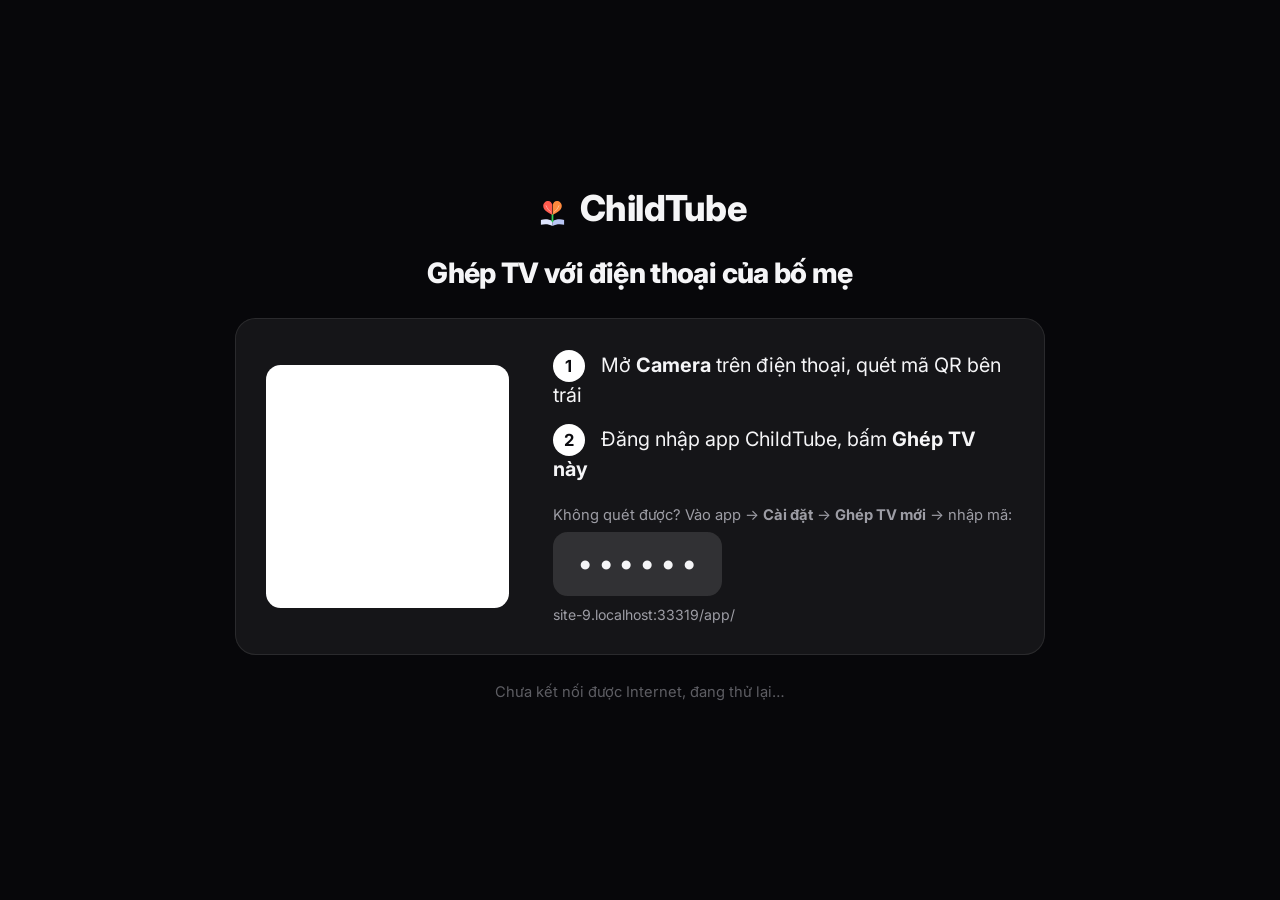
==== commit d61756f7: "Tách rõ Playlist của gia đình / Kênh YouTube / Playlist YouTube / Video lẻ (app + TV v20)" ====
--- a/tv/index.html
+++ b/tv/index.html
@@ -8,7 +8,7 @@
 <link rel="preconnect" href="https://fonts.googleapis.com">
 <!-- Font tải không chặn: mạng chậm vẫn hiện giao diện ngay -->
 <link href="https://fonts.googleapis.com/css2?family=Inter:wght@500;600;700;800&display=swap" rel="stylesheet" media="print" onload="this.media='all'">
-<link rel="stylesheet" href="tv.css?v=19">
+<link rel="stylesheet" href="tv.css?v=20">
 </head>
 <body>
 <div id="loading"><div class="logo"><span class="logo-play"></span>ChildTube</div><div id="loading-msg">Đang tải…</div></div>
@@ -135,7 +135,7 @@
 
 <script src="../config.js"></script>
 <script src="qrcode.js"></script>
-<script src="tv.js?v=19"></script>
+<script src="tv.js?v=20"></script>
 <script async src="https://www.youtube.com/iframe_api"></script>
 </body>
 </html>
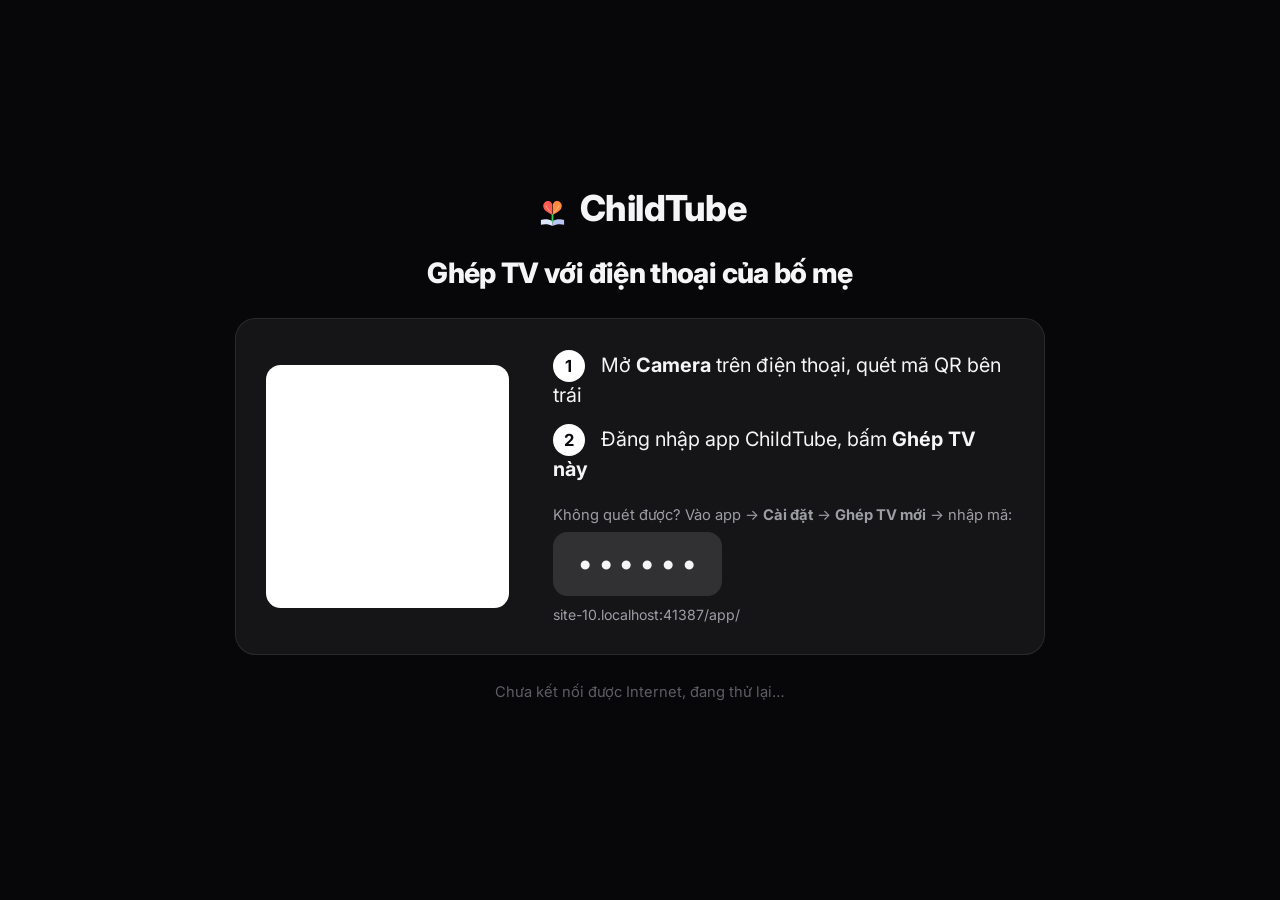
==== commit 08c479a1: "Phát liên tiếp: công tắc ở tab Học, thẻ Tiếp theo 5 giây trên TV v21" ====
--- a/tv/index.html
+++ b/tv/index.html
@@ -8,7 +8,7 @@
 <link rel="preconnect" href="https://fonts.googleapis.com">
 <!-- Font tải không chặn: mạng chậm vẫn hiện giao diện ngay -->
 <link href="https://fonts.googleapis.com/css2?family=Inter:wght@500;600;700;800&display=swap" rel="stylesheet" media="print" onload="this.media='all'">
-<link rel="stylesheet" href="tv.css?v=20">
+<link rel="stylesheet" href="tv.css?v=21">
 </head>
 <body>
 <div id="loading"><div class="logo"><span class="logo-play"></span>ChildTube</div><div id="loading-msg">Đang tải…</div></div>
@@ -93,6 +93,8 @@
 </div>
 
 <!-- Xem xong một video: dừng lại cho bé chọn, không tự phát tiếp -->
+<div id="upnext" class="hidden"><img id="un-img" alt=""><div><span>▶ Tiếp theo</span><b id="un-title"></b><em id="un-count"></em></div></div>
+
 <div id="end" class="screen hidden">
   <div class="big">🎉</div>
   <h1>Con xem xong rồi!</h1>
@@ -135,7 +137,7 @@
 
 <script src="../config.js"></script>
 <script src="qrcode.js"></script>
-<script src="tv.js?v=20"></script>
+<script src="tv.js?v=21"></script>
 <script async src="https://www.youtube.com/iframe_api"></script>
 </body>
 </html>
--- a/tv/tv.css
+++ b/tv/tv.css
@@ -473,3 +473,11 @@
 .pw-in b { font-size: 1.3vw; line-height: 1.25; overflow: hidden; display: -webkit-box; -webkit-line-clamp: 2; -webkit-box-orient: vertical; }
 .pw-in em { font-style: normal; font-size: .9vw; color: rgba(255,255,255,.85); margin-top: .3vw; }
 .pw-new { position: absolute; right: 1vw; top: 1vw; font-size: .8vw; font-weight: 800; padding: .2vw .6vw; border-radius: .6vw; background: #fff; color: #ff375f; }
+
+/* ---- Phát liên tiếp: thẻ "Tiếp theo" ---- */
+#upnext { position: fixed; right: 3vw; bottom: 4vw; z-index: 25; display: -webkit-flex; display: flex; -webkit-align-items: center; align-items: center;
+  width: 40vw; padding: 1vw; border-radius: 1.4vw; background: rgba(28, 28, 30, .94); box-shadow: 0 0 0 .2vw rgba(255,255,255,.25); }
+#upnext img { width: 14vw; height: 7.9vw; object-fit: cover; border-radius: .8vw; margin-right: 1.2vw; -webkit-flex-shrink: 0; flex-shrink: 0; }
+#upnext span { display: block; font-size: 1vw; font-weight: 800; color: #ff6961; text-transform: uppercase; letter-spacing: .06vw; }
+#upnext b { display: block; font-size: 1.35vw; line-height: 1.3; margin: .3vw 0; overflow: hidden; display: -webkit-box; -webkit-line-clamp: 2; -webkit-box-orient: vertical; }
+#upnext em { font-style: normal; font-size: .95vw; color: var(--text-2); }
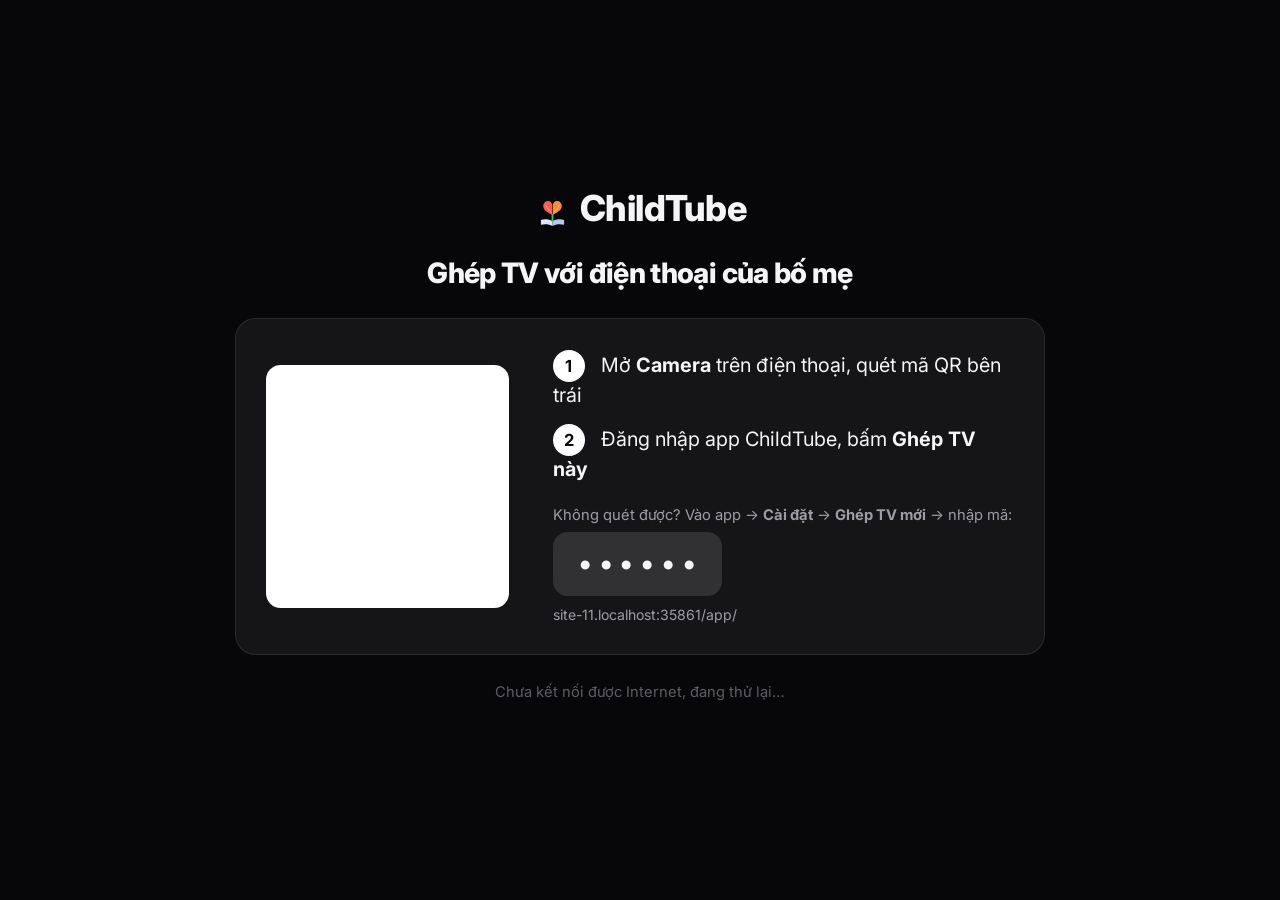
==== commit 0db3b3fd: "Giai lao hoc bai: TV hoi cau theo tuoi sau N phut xem; cai dat trong app" ====
--- a/tv/index.html
+++ b/tv/index.html
@@ -8,7 +8,7 @@
 <link rel="preconnect" href="https://fonts.googleapis.com">
 <!-- Font tải không chặn: mạng chậm vẫn hiện giao diện ngay -->
 <link href="https://fonts.googleapis.com/css2?family=Inter:wght@500;600;700;800&display=swap" rel="stylesheet" media="print" onload="this.media='all'">
-<link rel="stylesheet" href="tv.css?v=21">
+<link rel="stylesheet" href="tv.css?v=22">
 </head>
 <body>
 <div id="loading"><div class="logo"><span class="logo-play"></span>ChildTube</div><div id="loading-msg">Đang tải…</div></div>
@@ -95,6 +95,10 @@
 <!-- Xem xong một video: dừng lại cho bé chọn, không tự phát tiếp -->
 <div id="upnext" class="hidden"><img id="un-img" alt=""><div><span>▶ Tiếp theo</span><b id="un-title"></b><em id="un-count"></em></div></div>
 
+<!-- Giải lao học bài -->
+<div id="qz" class="screen hidden"><div id="qz-top"><span id="qz-title"></span><span id="qz-dots"></span></div>
+  <div id="qz-card"></div><div id="qz-msg"></div><div id="qz-opts"></div><div id="qz-tools"></div></div>
+
 <div id="end" class="screen hidden">
   <div class="big">🎉</div>
   <h1>Con xem xong rồi!</h1>
@@ -137,7 +141,7 @@
 
 <script src="../config.js"></script>
 <script src="qrcode.js"></script>
-<script src="tv.js?v=21"></script>
+<script src="tv.js?v=22"></script>
 <script async src="https://www.youtube.com/iframe_api"></script>
 </body>
 </html>
--- a/tv/tv.css
+++ b/tv/tv.css
@@ -481,3 +481,47 @@
 #upnext span { display: block; font-size: 1vw; font-weight: 800; color: #ff6961; text-transform: uppercase; letter-spacing: .06vw; }
 #upnext b { display: block; font-size: 1.35vw; line-height: 1.3; margin: .3vw 0; overflow: hidden; display: -webkit-box; -webkit-line-clamp: 2; -webkit-box-orient: vertical; }
 #upnext em { font-style: normal; font-size: .95vw; color: var(--text-2); }
+
+/* ---------- Giải lao học bài (nền sáng, khác hẳn màn xem video) ---------- */
+#qz { z-index: 30; background: #f4f6f3; color: #1d2a2a; padding: 0 6vw; }
+#qz-top { position: absolute; left: 4vw; right: 4vw; top: 3vw; display: -webkit-flex; display: flex; -webkit-justify-content: space-between; justify-content: space-between; -webkit-align-items: center; align-items: center; }
+#qz-title { font-size: 2vw; font-weight: 800; text-align: left; }
+#qz-title:not(:empty):before { content: '☁️'; margin-right: .8vw; }
+#qz-dots i { display: inline-block; width: .9vw; height: .9vw; border-radius: 50%; background: #d5dcd8; margin-left: .5vw; }
+#qz-dots i.ok { background: #2fa38c; }
+#qz-dots i.now { background: #ff8a3d; -webkit-transform: scale(1.3); transform: scale(1.3); }
+#qz-card { background: #fff; border-radius: 2vw; padding: 2.4vw 4vw; min-width: 30vw; max-width: 80vw; box-shadow: 0 .4vw 2vw rgba(30, 60, 50, .08); margin-bottom: 1.6vw; }
+#qz.intro #qz-card { background: none; box-shadow: none; }
+#qz.intro h1 { font-size: 3.4vw; color: #1d2a2a; }
+#qz.intro p { color: #6b7a76; font-size: 1.6vw; white-space: normal; margin-bottom: 1vw; }
+.qz-cloud { font-size: 6vw; line-height: 1; }
+.qz-cloud sup { font-size: 1.8vw; color: #8a9893; }
+.qz-star { display: inline-block; font-size: 4.5vw; line-height: 8vw; width: 8vw; border-radius: 50%; background: #fff2c9; }
+.qz-big { font-size: 9vw; font-weight: 800; line-height: 1.1; letter-spacing: .2vw; }
+.qz-word { font-size: 3.6vw; font-weight: 800; padding: 1vw 0; }
+.qz-pic { font-size: 9vw; line-height: 1.15; }
+.qz-cap { font-size: 1.5vw; color: #6b7a76; font-weight: 700; margin-top: .4vw; }
+.qz-emo { display: -webkit-flex; display: flex; -webkit-flex-wrap: wrap; flex-wrap: wrap; -webkit-justify-content: center; justify-content: center; max-width: 34vw; margin: 0 auto; }
+.qz-emo i { font-style: normal; font-size: 4.6vw; line-height: 1.25; width: 6.4vw; }
+.qz-emo.n4, .qz-emo.n6 { max-width: 21vw; }
+.qz-emo.n9 { max-width: 19vw; }
+.qz-emo.n7 i, .qz-emo.n8 i, .qz-emo.n9 i, .qz-emo.n10 i { font-size: 3.8vw; width: 5.6vw; }
+.qz-two { display: -webkit-flex; display: flex; -webkit-align-items: center; align-items: center; }
+.qz-two .qz-emo { width: 24vw; min-height: 10vw; -webkit-align-content: center; align-content: center; border-radius: 1.4vw; background: #f4f6f3; margin: 0 1vw; }
+.qz-two .qz-emo i { font-size: 3.6vw; width: 5vw; }
+.qz-two > span, .qz-seq span { font-size: 4vw; font-weight: 800; color: #8a9893; margin: 0 1.4vw; }
+.qz-seq { font-size: 7vw; font-weight: 800; line-height: 1.2; }
+.qz-seq b { color: #ff8a3d; }
+#qz-msg { font-size: 2vw; font-weight: 800; min-height: 3vw; margin-bottom: .6vw; }
+#qz-msg.ok { color: #2fa38c; }
+#qz-msg.no { color: #e5533d; }
+#qz-opts { display: -webkit-flex; display: flex; -webkit-justify-content: center; justify-content: center; }
+.qbtn { min-width: 9vw; height: 8vw; padding: 0 2vw; margin: 0 1vw; border-radius: 1.6vw; background: #fff; color: #1d6f7a; font-size: 4.4vw; font-weight: 800; box-shadow: 0 .3vw 1.2vw rgba(30, 60, 50, .1); border: .35vw solid transparent; transition: transform .15s; }
+.qbtn.wide { font-size: 2.2vw; height: 5.4vw; border-radius: 3vw; padding: 0 3vw; }
+.qbtn.focus { border-color: #ff8a3d; -webkit-transform: scale(1.08); transform: scale(1.08); }
+#qz.intro .qbtn.focus { background: #1d6f7a; color: #fff; border-color: #ff8a3d; }
+.qbtn.ok { background: #2fa38c; color: #fff; }
+.qbtn.no { opacity: .35; }
+#qz-tools { position: absolute; left: 4vw; bottom: 3vw; display: -webkit-flex; display: flex; }
+.qtool { font-size: 1.25vw; font-weight: 700; color: #4d5c58; background: #e6ebe8; border-radius: 2vw; padding: .7vw 1.6vw; margin-right: .8vw; border: .25vw solid transparent; }
+.qtool.focus { border-color: #ff8a3d; background: #fff; }
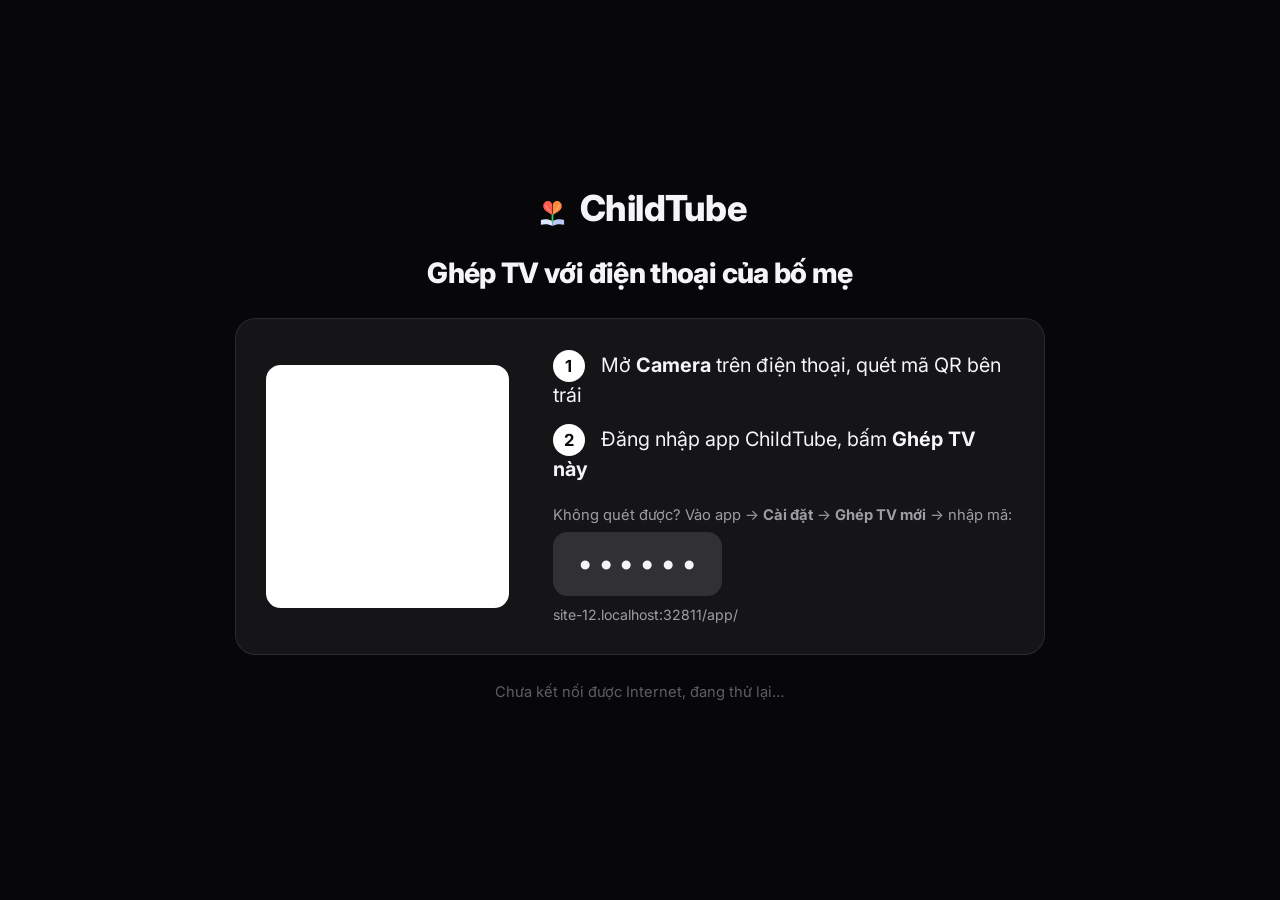
==== commit 561e7ef2: "TV v23: Album của bé theo ngày + video người thân dạy; app v36: đánh dấu video dạy bé" ====
--- a/tv/index.html
+++ b/tv/index.html
@@ -8,7 +8,7 @@
 <link rel="preconnect" href="https://fonts.googleapis.com">
 <!-- Font tải không chặn: mạng chậm vẫn hiện giao diện ngay -->
 <link href="https://fonts.googleapis.com/css2?family=Inter:wght@500;600;700;800&display=swap" rel="stylesheet" media="print" onload="this.media='all'">
-<link rel="stylesheet" href="tv.css?v=22">
+<link rel="stylesheet" href="tv.css?v=23">
 </head>
 <body>
 <div id="loading"><div class="logo"><span class="logo-play"></span>ChildTube</div><div id="loading-msg">Đang tải…</div></div>
@@ -53,9 +53,19 @@
 </div>
 <div id="phv" class="hidden"><img id="phv-img" alt=""><div id="phv-cap"></div><div id="phv-n"></div></div>
 
+<!-- Album của bé: xem lại từng ngày (ảnh, video, ghi nhanh) + video người thân dạy -->
+<div id="al" class="hidden">
+  <header id="al-top"><h1>📸 Album của bé</h1></header>
+  <div id="al-tabs"></div>
+  <div id="al-head"></div>
+  <div id="al-row"></div>
+</div>
+<div id="alv" class="hidden"><img id="alv-img" alt=""><video id="alv-vid"></video><div id="alv-txt"></div><div id="alv-bar"></div><div id="alv-cap"></div><div id="alv-n"></div></div>
+
 <div id="home" class="hidden">
   <aside id="side">
     <div class="logo"><span class="logo-play"></span>ChildTube</div>
+    <div id="al-btn"><span>📸</span>Album của bé</div>
     <div id="rm-btn"><span>🗺</span>Hành trình của bé</div>
     <div id="ph-btn"><span>🏆</span>Bảng tin của bé</div>
     <div id="channels"></div>
@@ -141,7 +151,7 @@
 
 <script src="../config.js"></script>
 <script src="qrcode.js"></script>
-<script src="tv.js?v=22"></script>
+<script src="tv.js?v=23"></script>
 <script async src="https://www.youtube.com/iframe_api"></script>
 </body>
 </html>
--- a/tv/tv.css
+++ b/tv/tv.css
@@ -525,3 +525,68 @@
 #qz-tools { position: absolute; left: 4vw; bottom: 3vw; display: -webkit-flex; display: flex; }
 .qtool { font-size: 1.25vw; font-weight: 700; color: #4d5c58; background: #e6ebe8; border-radius: 2vw; padding: .7vw 1.6vw; margin-right: .8vw; border: .25vw solid transparent; }
 .qtool.focus { border-color: #ff8a3d; background: #fff; }
+
+/* ---- Album của bé: tab ngày + dải thẻ, xem kiểu story ---- */
+#al-btn { display: -webkit-flex; display: flex; -webkit-align-items: center; align-items: center; margin: 0 0 1vw; padding: .7vw 1vw; border-radius: 1.2vw;
+  background: rgba(255, 159, 10, .18); color: #ffd28a; font-size: 1.2vw; font-weight: 700; transition: transform .15s; will-change: transform; }
+#al-btn span { font-size: 1.5vw; margin-right: .7vw; }
+#al-btn.focus { background: var(--focus); color: var(--on-focus); -webkit-transform: scale(1.04); transform: scale(1.04); }
+#al { height: 100%; padding: 1.6vw 2.6vw 0; display: -webkit-flex; display: flex; -webkit-flex-direction: column; flex-direction: column; }
+#al-top h1 { font-size: 2.3vw; font-weight: 800; }
+#al-tabs { white-space: nowrap; overflow: hidden; padding: 1vw .4vw .8vw; margin: 0 -.4vw; -webkit-flex-shrink: 0; flex-shrink: 0; }
+#al-tabs .obtn { margin: 0 .8vw 0 0; font-size: 1.25vw; padding: .7vw 1.6vw; }
+#al-tabs .obtn.on { background: #fff; color: #111; }
+#al-tabs .obtn.les { background: rgba(48, 209, 88, .2); color: #9ff0b4; }
+#al-tabs .obtn.les.on { background: #30d158; color: #062b12; }
+#al-tabs .obtn.focus { background: var(--focus); color: var(--on-focus); -webkit-transform: scale(1.06); transform: scale(1.06); }
+#al-head { padding: .8vw 0 1.2vw; min-height: 6vw; -webkit-flex-shrink: 0; flex-shrink: 0; }
+#al-head h2 { font-size: 2.6vw; font-weight: 800; }
+#al-head h2 small { font-size: 1.3vw; font-weight: 600; color: var(--text-2); margin-left: 1vw; }
+#al-head p { font-size: 1.35vw; color: var(--text-2); margin-top: .4vw; max-width: 80vw; line-height: 1.45; }
+.al-empty { font-size: 1.4vw; color: var(--text-2); padding-top: 4vw; text-align: center; }
+#al-row { white-space: nowrap; overflow: hidden; padding: 1.4vw .8vw 3vw; margin: 0 -.8vw; }
+.al-card { display: inline-block; vertical-align: top; position: relative; width: 31vw; height: 23vw; margin-right: 1.6vw; border-radius: 1.4vw; overflow: hidden;
+  background: var(--panel-2); white-space: normal; transition: transform .15s; will-change: transform; }
+.al-card img, .al-card video { position: absolute; left: 0; top: 0; width: 100%; height: 100%; object-fit: cover; background: #000; }
+.al-card.focus { -webkit-transform: scale(1.07); transform: scale(1.07); box-shadow: 0 0 0 .3vw var(--focus); z-index: 3; }
+.al-cap { position: absolute; left: 0; right: 0; bottom: 0; padding: 3vw 1.2vw 1vw; background: linear-gradient(transparent, rgba(0,0,0,.8)); }
+.al-cap b { display: block; font-size: 1.3vw; font-weight: 800; overflow: hidden; text-overflow: ellipsis; white-space: nowrap; }
+.al-cap span { font-size: 1vw; color: rgba(255,255,255,.8); }
+.al-play { position: absolute; left: 50%; top: 42%; width: 4.4vw; height: 4.4vw; margin: -2.2vw 0 0 -2.2vw; border-radius: 50%; background: rgba(0,0,0,.55);
+  font-style: normal; font-size: 1.8vw; line-height: 4.4vw; text-align: center; padding-left: .3vw; }
+.al-txt, .al-les, .al-all { padding: 1.6vw 1.6vw 4vw; }
+.al-txt.c0, .al-les.c0 { background: linear-gradient(135deg, #ff9f0a, #ff453a); }
+.al-txt.c1, .al-les.c1 { background: linear-gradient(135deg, #30d158, #0a84ff); }
+.al-txt.c2, .al-les.c2 { background: linear-gradient(135deg, #bf5af2, #ff375f); }
+.al-txt.c3, .al-les.c3 { background: linear-gradient(135deg, #64d2ff, #5e5ce6); }
+.al-txt.c4, .al-les.c4 { background: linear-gradient(135deg, #ffd60a, #ff9f0a); }
+.al-txt-i, .al-les-i { font-size: 3.4vw; line-height: 1.2; }
+.al-txt-b { font-size: 1.5vw; font-weight: 800; margin-top: .6vw; line-height: 1.3; max-height: 5.9vw; overflow: hidden; }
+.al-acts { margin-top: .6vw; }
+.al-acts em { display: inline-block; font-style: normal; font-size: 1vw; font-weight: 700; padding: .25vw .8vw; margin: 0 .4vw .4vw 0; border-radius: 1vw; background: rgba(255,255,255,.25); }
+.al-txt .al-cap { background: none; }
+.al-les .al-cap { background: none; }
+.al-all { background: #fff; color: #111; text-align: center; width: 18vw; }
+.al-all.focus { box-shadow: 0 0 0 .4vw #ff453a; }
+.al-all-i { width: 7vw; height: 7vw; margin: 4vw auto 1.4vw; border-radius: 50%; background: #ff453a; color: #fff; font-size: 2.6vw; line-height: 7vw; padding-left: .4vw; }
+.al-all b { display: block; font-size: 1.5vw; font-weight: 800; }
+.al-all span { font-size: 1.1vw; color: #555; }
+#alv { position: fixed; left: 0; top: 0; right: 0; bottom: 0; background: #000; z-index: 20; }
+#alv-img, #alv-vid { position: absolute; left: 0; top: 0; width: 100%; height: 100%; object-fit: contain; display: none; }
+#alv.img #alv-img, #alv.vid #alv-vid { display: block; }
+#alv-txt { display: none; position: absolute; left: 15vw; right: 15vw; top: 50%; -webkit-transform: translateY(-50%); transform: translateY(-50%); text-align: center; }
+#alv.txt { background: linear-gradient(135deg, #ff9f0a, #ff375f); }
+#alv.txt #alv-txt { display: block; }
+.alt-i { font-size: 8vw; line-height: 1.2; }
+#alv-txt b { display: block; font-size: 3.4vw; font-weight: 800; margin: 1vw 0; }
+#alv-txt p { font-size: 1.8vw; line-height: 1.5; }
+#alv-txt .al-acts em { font-size: 1.5vw; padding: .4vw 1.4vw; }
+#alv-bar { position: absolute; left: 2.5vw; right: 2.5vw; top: 1.2vw; display: -webkit-flex; display: flex; }
+#alv-bar i { -webkit-flex: 1; flex: 1; height: .3vw; margin: 0 .2vw; border-radius: .2vw; background: rgba(255,255,255,.3); }
+#alv-bar i.done, #alv-bar i.now { background: #fff; }
+#alv-cap { position: absolute; left: 0; right: 0; bottom: 0; padding: 5vw 3vw 2vw; background: linear-gradient(transparent, rgba(0,0,0,.8)); }
+#alv-cap:empty { display: none; }
+#alv-cap b { display: block; font-size: 1.9vw; font-weight: 800; }
+#alv-cap em { display: block; font-style: normal; font-size: 1.2vw; color: rgba(255,255,255,.8); margin: .4vw 0; max-width: 70vw; }
+#alv-cap span { font-size: 1.1vw; color: rgba(255,255,255,.8); }
+#alv-n { position: absolute; right: 2.5vw; top: 2.4vw; font-size: 1vw; padding: .4vw 1vw; border-radius: 1vw; background: rgba(0,0,0,.5); }
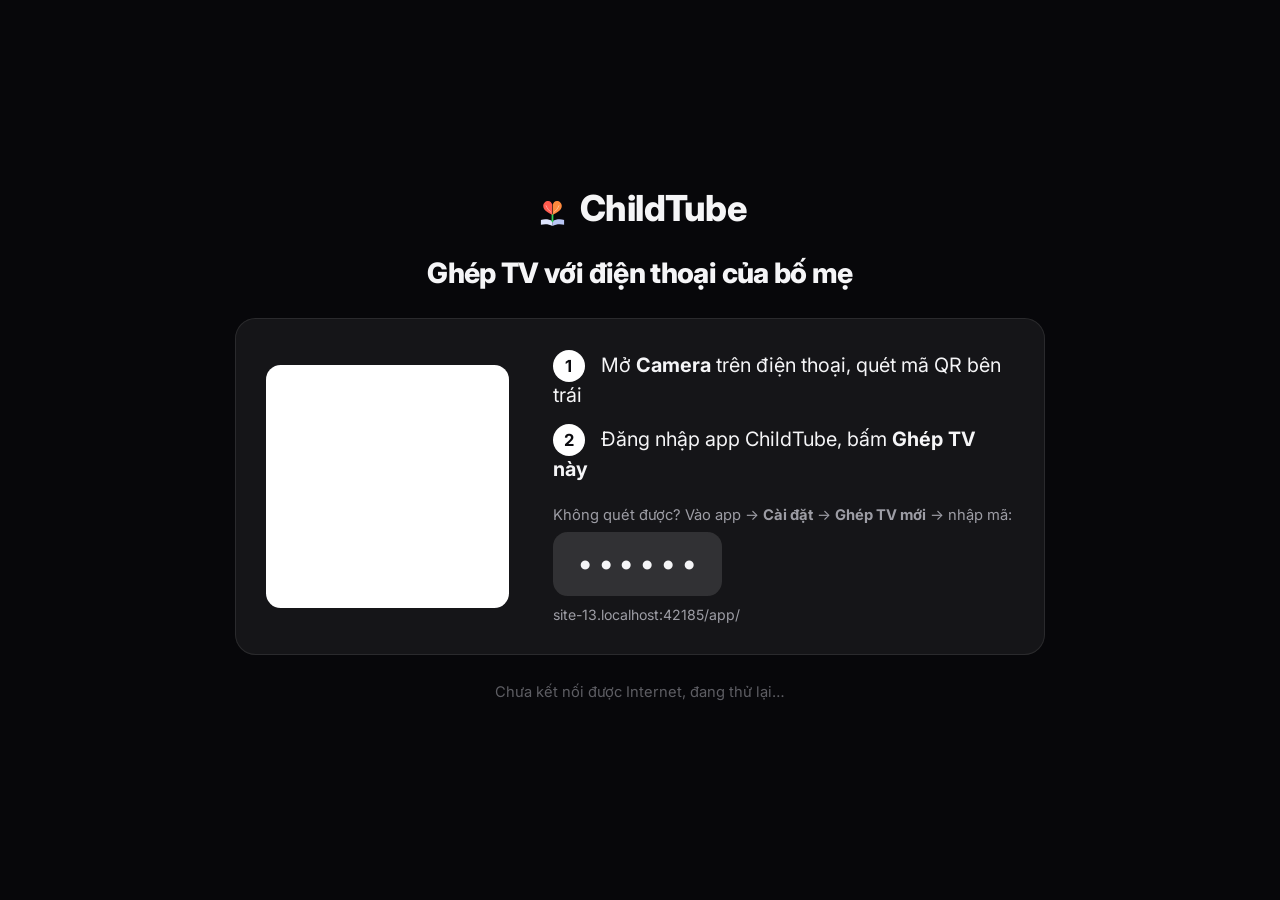
==== commit 5733ece6: "App v47 + TV v24: dashboard Bé đã xem gì (đúng/lệch giáo trình, gợi ý)" ====
--- a/tv/index.html
+++ b/tv/index.html
@@ -8,7 +8,7 @@
 <link rel="preconnect" href="https://fonts.googleapis.com">
 <!-- Font tải không chặn: mạng chậm vẫn hiện giao diện ngay -->
 <link href="https://fonts.googleapis.com/css2?family=Inter:wght@500;600;700;800&display=swap" rel="stylesheet" media="print" onload="this.media='all'">
-<link rel="stylesheet" href="tv.css?v=23">
+<link rel="stylesheet" href="tv.css?v=24">
 </head>
 <body>
 <div id="loading"><div class="logo"><span class="logo-play"></span>ChildTube</div><div id="loading-msg">Đang tải…</div></div>
@@ -151,7 +151,7 @@
 
 <script src="../config.js"></script>
 <script src="qrcode.js"></script>
-<script src="tv.js?v=23"></script>
+<script src="tv.js?v=24"></script>
 <script async src="https://www.youtube.com/iframe_api"></script>
 </body>
 </html>
--- a/tv/tv.css
+++ b/tv/tv.css
@@ -590,3 +590,27 @@
 #alv-cap em { display: block; font-style: normal; font-size: 1.2vw; color: rgba(255,255,255,.8); margin: .4vw 0; max-width: 70vw; }
 #alv-cap span { font-size: 1.1vw; color: rgba(255,255,255,.8); }
 #alv-n { position: absolute; right: 2.5vw; top: 2.4vw; font-size: 1vw; padding: .4vw 1vw; border-radius: 1vw; background: rgba(0,0,0,.5); }
+
+/* ---- Màn chào: 7 ngày bé xem gì (đúng / lệch giáo trình) ---- */
+.ov-watch { display: -webkit-flex; display: flex; -webkit-align-items: stretch; align-items: stretch; margin: .9vw 0 1vw; padding: .9vw 1.1vw; border-radius: 1vw; background: rgba(255,255,255,.05); border-left: .35vw solid #8e8e93; }
+.ov-watch.ok { border-left-color: #30d158; } .ov-watch.mild { border-left-color: #ffd60a; } .ov-watch.high { border-left-color: #ff453a; }
+.ow-l { -webkit-flex: 1; flex: 1; min-width: 0; }
+.ow-h { display: -webkit-flex; display: flex; -webkit-justify-content: space-between; justify-content: space-between; -webkit-align-items: center; align-items: center; margin-bottom: .5vw; }
+.ow-h b { font-size: 1.2vw; }
+.ow-lv { font-size: 1vw; font-weight: 700; padding: .2vw .7vw; border-radius: 1vw; background: rgba(255,255,255,.08); }
+.ow-share { height: .7vw; border-radius: .35vw; background: #ff9f0a; overflow: hidden; margin-bottom: .45vw; }
+.ow-share i { display: block; height: 100%; background: #30d158; }
+.ow-txt { font-size: 1.05vw; line-height: 1.4; color: var(--text-2); }
+.ow-txt b { color: var(--text); font-size: 1.25vw; }
+.ow-txt em { font-style: normal; font-size: .95vw; }
+.ow-tip { margin-top: .5vw; font-size: 1vw; line-height: 1.35; color: #ffd60a; }
+.ow-bars { display: -webkit-flex; display: flex; -webkit-align-items: flex-end; align-items: flex-end; width: 9vw; margin-left: 1vw; flex-shrink: 0; }
+.ow-bars span { -webkit-flex: 1; flex: 1; height: 100%; min-height: 4vw; margin: 0 .12vw; display: -webkit-flex; display: flex; -webkit-flex-direction: column; flex-direction: column; -webkit-justify-content: flex-end; justify-content: flex-end; background: rgba(255,255,255,.06); border-radius: .3vw; overflow: hidden; }
+.ow-bars i { display: block; width: 100%; }
+.ow-bars i.c { background: #30d158; } .ow-bars i.o { background: #ff9f0a; }
+#ov-kids.n2 .ow-bars, #ov-kids.n3 .ow-bars { width: 4.6vw; margin-left: .7vw; }
+#ov-kids.n2 .ow-h, #ov-kids.n3 .ow-h { -webkit-flex-wrap: wrap; flex-wrap: wrap; }
+#ov-kids.n2 .ow-h b, #ov-kids.n3 .ow-h b { font-size: 1.05vw; margin-right: .5vw; }
+#ov-kids.n2 .ow-lv, #ov-kids.n3 .ow-lv { font-size: .85vw; padding: .1vw .5vw; }
+#ov-kids.n3 .ow-txt em, #ov-kids.n3 .ow-txt br { display: none; }
+#ov-kids.n3 .ow-tip, #ov-kids.n2 .ow-tip { font-size: .9vw; }
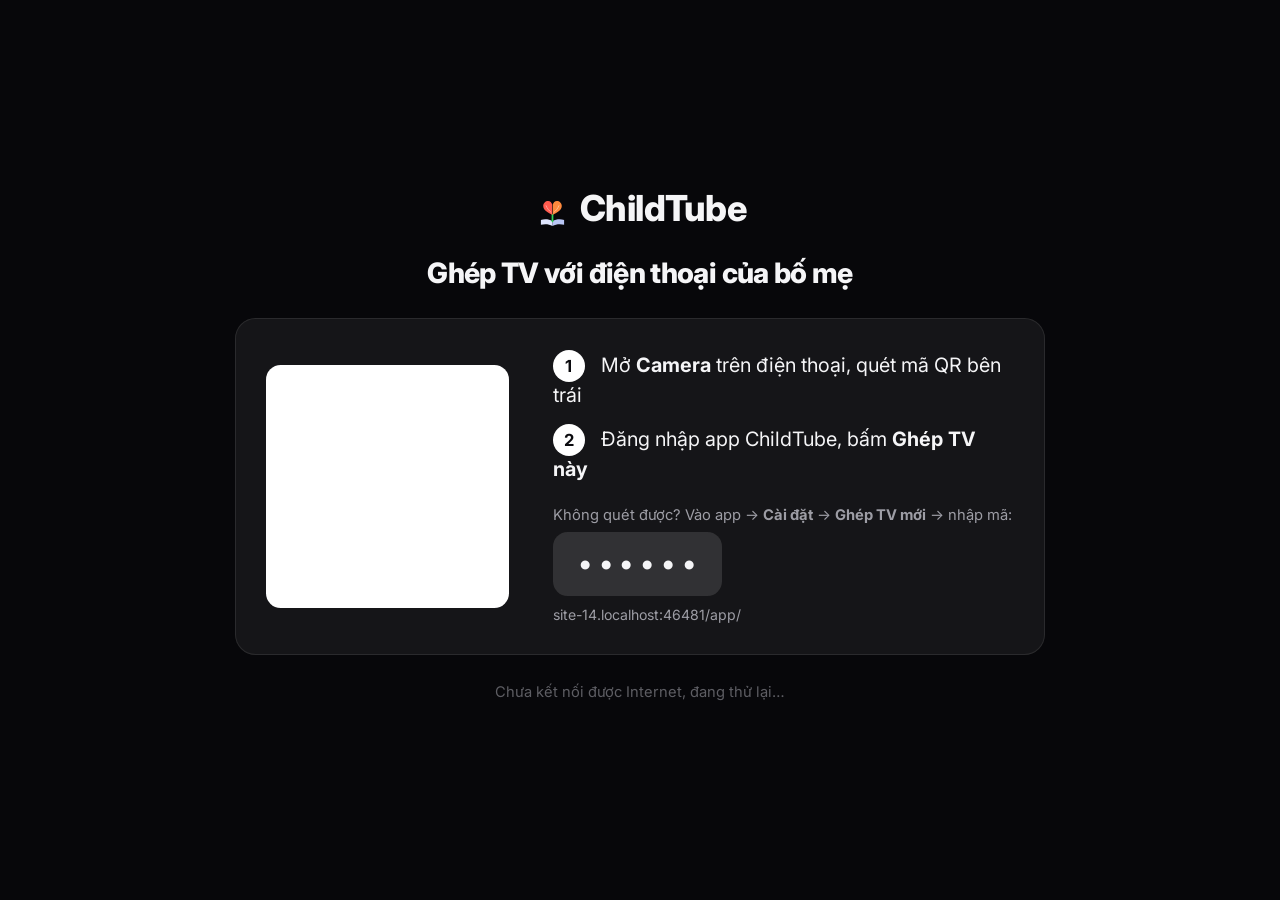
==== commit a1d82c53: "Cập nhật ChildTube" ====
--- a/tv/index.html
+++ b/tv/index.html
@@ -8,7 +8,7 @@
 <link rel="preconnect" href="https://fonts.googleapis.com">
 <!-- Font tải không chặn: mạng chậm vẫn hiện giao diện ngay -->
 <link href="https://fonts.googleapis.com/css2?family=Inter:wght@500;600;700;800&display=swap" rel="stylesheet" media="print" onload="this.media='all'">
-<link rel="stylesheet" href="tv.css?v=24">
+<link rel="stylesheet" href="tv.css?v=25">
 </head>
 <body>
 <div id="loading"><div class="logo"><span class="logo-play"></span>ChildTube</div><div id="loading-msg">Đang tải…</div></div>
@@ -29,7 +29,7 @@
   <div id="pair-msg"></div>
 </div>
 
-<!-- Tổng quan: hiện đầu tiên khi mở TV — bé đang ở đâu trên lộ trình, hôm nay thế nào; rồi bố mẹ chọn chương trình -->
+<!-- Trang chính: hiện đầu tiên khi mở TV — lộ trình tuần này đúng hay lệch, gợi ý điều chỉnh, bấm là mở giáo trình -->
 <div id="ov" class="hidden">
   <header id="ov-top"><div class="logo"><span class="logo-play"></span>ChildTube</div><div id="ov-clock"></div></header>
   <div id="ov-hi"></div>
@@ -37,21 +37,22 @@
   <div id="ov-btns"></div>
 </div>
 
+<!-- Bảng tin: như trên điện thoại, mỗi bài tràn hết bề ngang màn hình -->
+<div id="fd" class="hidden"><div id="fd-list"></div></div>
+
+<!-- Thanh dưới: Trang chính · Xem video · Bảng tin -->
+<nav id="tabbar" class="hidden">
+  <button class="tb" data-tab="ov"><span>🏠</span>Trang chính</button>
+  <button class="tb" data-tab="home"><span>▶</span>Xem video</button>
+  <button class="tb" data-tab="fd"><span>📰</span>Bảng tin</button>
+</nav>
+
 <!-- Lộ trình: bé đang ở đâu, đang học gì, mốc và mục tiêu phía trước -->
 <div id="rm" class="hidden">
   <header id="rm-top"><h1>🗺 Hành trình của bé</h1><div id="rm-kids"></div></header>
   <div id="rm-body"></div>
   <div id="rm-btns"></div>
 </div>
-
-<!-- Ảnh kỷ niệm: ảnh bố mẹ, ông bà… đăng trong bảng tin ChildTube (mức "Gia đình") -->
-<div id="ph" class="hidden">
-  <header id="ph-top"><h1>🏆 Bảng tin của bé</h1><div id="ph-chips"></div></header>
-  <div id="ph-wins" class="hidden"></div>
-  <div id="ph-hero"><img id="ph-a" alt=""><img id="ph-b" alt=""><div id="ph-cap"></div></div>
-  <div id="ph-grid"></div>
-</div>
-<div id="phv" class="hidden"><img id="phv-img" alt=""><div id="phv-cap"></div><div id="phv-n"></div></div>
 
 <!-- Album của bé: xem lại từng ngày (ảnh, video, ghi nhanh) + video người thân dạy -->
 <div id="al" class="hidden">
@@ -67,7 +68,6 @@
     <div class="logo"><span class="logo-play"></span>ChildTube</div>
     <div id="al-btn"><span>📸</span>Album của bé</div>
     <div id="rm-btn"><span>🗺</span>Hành trình của bé</div>
-    <div id="ph-btn"><span>🏆</span>Bảng tin của bé</div>
     <div id="channels"></div>
   </aside>
   <main id="main">
@@ -151,7 +151,7 @@
 
 <script src="../config.js"></script>
 <script src="qrcode.js"></script>
-<script src="tv.js?v=24"></script>
+<script src="tv.js?v=25"></script>
 <script async src="https://www.youtube.com/iframe_api"></script>
 </body>
 </html>
--- a/tv/tv.css
+++ b/tv/tv.css
@@ -266,7 +266,7 @@
 .ov-today b { color: var(--text); }
 .ov-bar { display: inline-block; width: 14vw; height: .55vw; border-radius: .3vw; background: var(--panel-2); overflow: hidden; vertical-align: middle; }
 .ov-bar i { display: block; height: 100%; background: var(--green); border-radius: .3vw; }
-#ov-kids { -webkit-flex: 1; flex: 1; display: -webkit-flex; display: flex; min-height: 0; }
+#ov-kids { -webkit-flex: 1; flex: 1; display: -webkit-flex; display: flex; -webkit-align-items: flex-start; align-items: flex-start; min-height: 0; }
 .ov-kid { -webkit-flex: 1; flex: 1; min-width: 0; margin-right: 1.4vw; padding: 1.3vw 1.5vw; background: var(--panel); border: 1px solid var(--line); border-radius: var(--r-lg); overflow: hidden; }
 .ov-kid:last-child { margin-right: 0; }
 .ov-empty { font-size: 1.4vw; color: var(--text-2); display: -webkit-flex; display: flex; -webkit-align-items: center; align-items: center; -webkit-justify-content: center; justify-content: center; }
@@ -275,33 +275,6 @@
 .ov-kh h2 { font-size: 1.9vw; font-weight: 800; line-height: 1.1; }
 .ov-sub { font-size: 1vw; color: var(--text-2); margin-top: .2vw; white-space: nowrap; overflow: hidden; text-overflow: ellipsis; }
 .ov-sub b { color: #ff6961; }
-.ov-road { display: block; margin: .6vw 0 .2vw; }
-.ov-stats { display: -webkit-flex; display: flex; margin: .3vw 0 .8vw; }
-.ov-stats > div { -webkit-flex: 1; flex: 1; min-width: 0; background: var(--panel); border-radius: var(--r); padding: .7vw .9vw; margin-right: .7vw; }
-.ov-stats > div:last-child { margin-right: 0; }
-.ov-stats b { display: block; font-size: 1.6vw; font-weight: 800; white-space: nowrap; }
-.ov-stats span { display: block; font-size: .85vw; color: var(--text-2); margin-top: .15vw; }
-.ov-stats .ov-bar { width: 100%; height: .4vw; margin-top: .4vw; }
-.ov-moods b { font-size: 1vw; white-space: nowrap; overflow: hidden; }
-.ov-moods i { font-style: normal; display: inline-block; width: 14.28%; text-align: center; }
-.ov-chips { max-height: 4.4vw; overflow: hidden; }
-.ov-chip { display: inline-block; font-size: .95vw; padding: .35vw .8vw; border-radius: 1vw; background: var(--panel-2); margin: 0 .5vw .5vw 0; white-space: nowrap; }
-.ov-chip.done { background: rgba(48, 209, 88, .2); color: #7ee2a0; }
-.ov-chip.doing { background: rgba(255, 214, 10, .18); color: #ffe066; }
-.ov-none { font-size: .95vw; color: var(--text-3); }
-.ov-sks { margin: .4vw 0 .2vw; }
-.ov-sk { display: inline-block; width: 32%; margin-right: 1.3%; font-size: .85vw; color: var(--text-2); margin-bottom: .45vw; vertical-align: top; }
-.ov-sk span { display: block; white-space: nowrap; overflow: hidden; text-overflow: ellipsis; }
-.ov-sk b { display: block; height: .4vw; margin-top: .2vw; border-radius: .2vw; background: var(--panel-2); overflow: hidden; }
-.ov-sk b i { display: block; height: 100%; background: #bf5af2; }
-.ov-next { display: -webkit-flex; display: flex; -webkit-align-items: center; align-items: center; margin-top: .6vw; background: var(--panel); border-radius: var(--r); padding: .6vw; }
-.ov-next img { width: 7.5vw; height: 4.2vw; object-fit: cover; border-radius: .7vw; margin-right: 1vw; -webkit-flex: none; flex: none; }
-.ov-next div { min-width: 0; }
-.ov-next span { display: block; font-size: .8vw; color: var(--text-3); text-transform: uppercase; letter-spacing: .08vw; font-weight: 700; }
-.ov-next b { display: block; font-size: 1.3vw; white-space: nowrap; overflow: hidden; text-overflow: ellipsis; }
-.ov-next em { display: block; font-style: normal; font-size: .9vw; color: var(--text-2); white-space: nowrap; overflow: hidden; text-overflow: ellipsis; }
-#ov-kids.n3 .ov-stats b { font-size: 1.3vw; }
-#ov-kids.n3 .ov-sk { width: 48%; }
 #ov-btns { display: -webkit-flex; display: flex; -webkit-justify-content: center; justify-content: center; margin-top: 1.3vw; }
 .obtn { font-size: 1.45vw; font-weight: 700; padding: .9vw 2.2vw; margin: 0 .6vw; border-radius: 2vw; background: var(--panel-2); white-space: nowrap; max-width: 40vw; overflow: hidden; text-overflow: ellipsis; transition: transform .15s; will-change: transform; }
 .obtn.main { background: rgba(255, 69, 58, .85); }
@@ -309,37 +282,11 @@
 
 /* Tổng quan khi chưa có hồ sơ bé */
 .ov-fam .ov-sub { white-space: normal; }
-.ov-cur { display: -webkit-flex; display: flex; -webkit-align-items: center; align-items: center; background: var(--panel); border-radius: var(--r); padding: .8vw; margin-top: 1vw; }
-.ov-cur img { width: 12vw; height: 6.75vw; object-fit: cover; border-radius: .8vw; margin-right: 1.4vw; -webkit-flex: none; flex: none; }
-.ov-cur > div { min-width: 0; -webkit-flex: 1; flex: 1; }
-.ov-cur b { display: block; font-size: 1.6vw; white-space: nowrap; overflow: hidden; text-overflow: ellipsis; }
-.ov-cur .ov-bar { width: 100%; height: .6vw; margin: .7vw 0 .5vw; }
-.ov-cur em { display: block; font-style: normal; font-size: 1vw; color: var(--text-2); white-space: nowrap; overflow: hidden; text-overflow: ellipsis; }
-.ov-plh { font-size: .85vw; font-weight: 700; letter-spacing: .12vw; text-transform: uppercase; color: var(--text-3); margin: 1.4vw 0 .6vw; }
 
 /* Logo "Mầm yêu thương" (bản nền tối) thay nút play đỏ */
 .logo-play { width: 2.3vw; height: 2.3vw; vertical-align: -.5vw; background: url(logo.svg) center / contain no-repeat; border-radius: 0; }
 .logo-play:after { display: none; }
 
-/* Lộ trình ngắn của giáo trình trên màn tổng quan */
-.tp { margin: 1vw 0 .6vw; }
-.tp-h { display: -webkit-flex; display: flex; -webkit-justify-content: space-between; justify-content: space-between; -webkit-align-items: baseline; align-items: baseline; }
-.tp-h b { font-size: 1.25vw; white-space: nowrap; overflow: hidden; text-overflow: ellipsis; margin-right: 1vw; }
-.tp-h span { font-size: 1vw; color: var(--text-2); white-space: nowrap; }
-.tp-bar { width: 100%; height: .45vw; margin: .5vw 0 .9vw; }
-.tp-row { display: -webkit-flex; display: flex; }
-.tp-s { -webkit-flex: 1; flex: 1; min-width: 0; position: relative; text-align: center; }
-.tp-s:before { content: ''; position: absolute; top: 1.05vw; left: -50%; width: 100%; height: .2vw; background: var(--panel-3); }
-.tp-s:first-child:before { display: none; }
-.tp-s.done:before, .tp-s.now:before { background: var(--green); }
-.tp-s i { position: relative; display: inline-block; width: 2.3vw; height: 2.3vw; line-height: 2.1vw; border-radius: 50%; font-style: normal; font-size: .95vw; font-weight: 800;
-  background: #1c1c22; border: .12vw solid var(--panel-3); color: var(--text-2); }
-.tp-s.done i { background: var(--green); border-color: var(--green); color: #04210f; }
-.tp-s.now i { background: var(--red); border-color: var(--red); color: #fff; box-shadow: 0 0 0 .35vw rgba(255, 69, 58, .25); }
-.tp-s.more i { border-style: dashed; }
-.tp-s span { display: block; margin-top: .5vw; font-size: .85vw; line-height: 1.25; color: var(--text-2); max-height: 2.2vw; overflow: hidden; padding: 0 .2vw; }
-.tp-s.now span { color: #fff; font-weight: 700; }
-.ov-pnone { display: block; margin: 1vw 0; }
 
 /* ---- Lộ trình (mục riêng) ---- */
 #rm-btn { display: -webkit-flex; display: flex; -webkit-align-items: center; align-items: center; margin: 0 0 1vw; padding: .7vw 1vw; border-radius: 1.2vw;
@@ -378,7 +325,6 @@
 .rm-li.doing { color: #ffe066; }
 .rm-li.goal { color: var(--text); }
 .rm-sub { font-size: .95vw; color: var(--text-3); margin: .9vw 0 .4vw; text-transform: uppercase; letter-spacing: .08vw; }
-.rm-card .ov-sk { width: 48%; }
 #rm-btns { text-align: center; margin-top: 1.1vw; }
 .rm-road { height: 100%; }
 .rm-now { display: -webkit-flex; display: flex; -webkit-align-items: center; align-items: center; }
@@ -407,33 +353,6 @@
 .rg-act b { width: 1.9vw; height: 1.9vw; -webkit-flex-shrink: 0; flex-shrink: 0; border-radius: 50%; background: rgba(48, 209, 88, .2); color: #7ee2a0; font-size: .95vw; display: -webkit-flex; display: flex; -webkit-align-items: center; align-items: center; -webkit-justify-content: center; justify-content: center; margin-right: .8vw; }
 .obtn.rg-tab.on { box-shadow: inset 0 0 0 .18vw rgba(255, 255, 255, .6); }
 
-/* ---- Ảnh kỷ niệm ---- */
-#ph-btn { display: -webkit-flex; display: flex; -webkit-align-items: center; align-items: center; margin: 0 0 1vw; padding: .7vw 1vw; border-radius: 1.2vw;
-  background: rgba(10, 132, 255, .16); color: #9ecbff; font-size: 1.2vw; font-weight: 700; transition: transform .15s; will-change: transform; }
-#ph-btn span { font-size: 1.5vw; margin-right: .7vw; }
-#ph-btn.focus { background: var(--focus); color: var(--on-focus); -webkit-transform: scale(1.04); transform: scale(1.04); }
-#ph { height: 100%; padding: 1.6vw 2.6vw 0; display: -webkit-flex; display: flex; -webkit-flex-direction: column; flex-direction: column; }
-#ph-top { display: -webkit-flex; display: flex; -webkit-align-items: center; align-items: center; -webkit-justify-content: space-between; justify-content: space-between; }
-#ph-top h1 { font-size: 2.3vw; font-weight: 800; }
-.ph-chip { font-size: 1.05vw; padding: .55vw 1.3vw; margin: 0 0 0 .5vw; }
-.ph-chip.on { box-shadow: inset 0 0 0 .18vw rgba(255, 255, 255, .7); }
-#ph-hero { position: relative; height: 22vw; margin: 1.2vw 0 1vw; border-radius: var(--r-lg); overflow: hidden; background: #000; -webkit-flex-shrink: 0; flex-shrink: 0; }
-#ph-hero img { position: absolute; left: 0; top: 0; width: 100%; height: 100%; object-fit: cover; opacity: 0; transition: opacity 1.2s; }
-#ph-hero img.on { opacity: 1; }
-#ph-cap { position: absolute; left: 0; right: 0; bottom: 0; padding: 4vw 2vw 1.4vw; background: linear-gradient(transparent, rgba(0,0,0,.75)); }
-#ph-cap b, #phv-cap b { display: block; font-size: 1.7vw; font-weight: 800; }
-#ph-cap span, #phv-cap span { font-size: 1.1vw; color: rgba(255,255,255,.8); }
-#ph-grid { -webkit-flex: 1; flex: 1; min-height: 0; overflow: hidden; position: relative; padding: .4vw .3vw 2vw; }
-.ph-month { font-size: 1.15vw; font-weight: 800; color: var(--text-2); margin: .6vw 0 .6vw .2vw; clear: both; }
-.ph-month:first-child { margin-top: 0; }
-.ph-cell { float: left; width: 15.8%; margin: 0 1% 1vw 0; padding-top: 10.5%; position: relative; border-radius: .8vw; overflow: hidden; background: var(--panel-2); transition: transform .15s; will-change: transform; }
-.ph-cell img { position: absolute; left: 0; top: 0; width: 100%; height: 100%; object-fit: cover; }
-.ph-cell.focus { -webkit-transform: scale(1.08); transform: scale(1.08); box-shadow: 0 0 0 .25vw var(--focus); z-index: 3; }
-#phv { position: fixed; left: 0; top: 0; right: 0; bottom: 0; background: #000; z-index: 20; }
-#phv-img { position: absolute; left: 0; top: 0; width: 100%; height: 100%; object-fit: contain; }
-#phv-cap { position: absolute; left: 0; right: 0; bottom: 0; padding: 5vw 3vw 2vw; background: linear-gradient(transparent, rgba(0,0,0,.8)); }
-#phv-cap em { display: block; font-style: normal; font-size: 1.1vw; color: rgba(255,255,255,.75); margin-top: .4vw; max-width: 70vw; }
-#phv-n { position: absolute; right: 2.5vw; top: 2vw; font-size: 1vw; padding: .4vw 1vw; border-radius: 1vw; background: rgba(0,0,0,.5); }
 
 /* ---- Hành trình (bản đồ game) ---- */
 #rm-kids { display: -webkit-flex; display: flex; -webkit-align-items: center; align-items: center; }
@@ -455,24 +374,6 @@
 .mp-tag { display: inline-block; font-size: .9vw; font-weight: 800; padding: .2vw .7vw; border-radius: .8vw; background: var(--panel-2); color: var(--text-2); margin-bottom: .4vw; text-transform: uppercase; letter-spacing: .05vw; }
 .mp-tag.win { background: rgba(255, 214, 10, .2); color: #ffe066; }
 .mp-tag.now { background: rgba(255, 69, 58, .2); color: #ff8a80; }
-/* ---- Bảng tin: thẻ thành tích kiểu game ---- */
-#ph-wins { margin: 1vw 0 .4vw; -webkit-flex-shrink: 0; flex-shrink: 0; }
-.pw-h { display: -webkit-flex; display: flex; -webkit-align-items: baseline; align-items: baseline; margin-bottom: .7vw; }
-.pw-h b { font-size: 1.5vw; margin-right: 1vw; }
-.pw-h span { font-size: 1.05vw; color: #ffe066; font-weight: 700; }
-.pw-row { display: -webkit-flex; display: flex; }
-.pw-card { -webkit-flex: 1; flex: 1; min-width: 0; height: 13vw; margin-right: 1vw; border-radius: 1.2vw; position: relative; overflow: hidden; }
-.pw-card:last-child { margin-right: 0; }
-.pw-card.c0 { background: linear-gradient(135deg, #ff9f0a, #ff375f); } .pw-card.c1 { background: linear-gradient(135deg, #30d158, #0a84ff); }
-.pw-card.c2 { background: linear-gradient(135deg, #bf5af2, #5e5ce6); } .pw-card.c3 { background: linear-gradient(135deg, #ffd60a, #ff9f0a); }
-.pw-card.c4 { background: linear-gradient(135deg, #64d2ff, #30d158); }
-.pw-card img { position: absolute; left: 0; top: 0; width: 100%; height: 100%; object-fit: cover; opacity: .55; }
-.pw-in { position: absolute; left: 0; right: 0; bottom: 0; top: 0; padding: 1vw 1.1vw; display: -webkit-flex; display: flex; -webkit-flex-direction: column; flex-direction: column; -webkit-justify-content: flex-end; justify-content: flex-end;
-  background: linear-gradient(transparent 30%, rgba(0,0,0,.45)); }
-.pw-badge { position: absolute; left: 1vw; top: .9vw; width: 3.4vw; height: 3.4vw; border-radius: 50%; background: rgba(255,255,255,.92); font-size: 1.9vw; display: -webkit-flex; display: flex; -webkit-align-items: center; align-items: center; -webkit-justify-content: center; justify-content: center; }
-.pw-in b { font-size: 1.3vw; line-height: 1.25; overflow: hidden; display: -webkit-box; -webkit-line-clamp: 2; -webkit-box-orient: vertical; }
-.pw-in em { font-style: normal; font-size: .9vw; color: rgba(255,255,255,.85); margin-top: .3vw; }
-.pw-new { position: absolute; right: 1vw; top: 1vw; font-size: .8vw; font-weight: 800; padding: .2vw .6vw; border-radius: .6vw; background: #fff; color: #ff375f; }
 
 /* ---- Phát liên tiếp: thẻ "Tiếp theo" ---- */
 #upnext { position: fixed; right: 3vw; bottom: 4vw; z-index: 25; display: -webkit-flex; display: flex; -webkit-align-items: center; align-items: center;
@@ -591,26 +492,96 @@
 #alv-cap span { font-size: 1.1vw; color: rgba(255,255,255,.8); }
 #alv-n { position: absolute; right: 2.5vw; top: 2.4vw; font-size: 1vw; padding: .4vw 1vw; border-radius: 1vw; background: rgba(0,0,0,.5); }
 
-/* ---- Màn chào: 7 ngày bé xem gì (đúng / lệch giáo trình) ---- */
-.ov-watch { display: -webkit-flex; display: flex; -webkit-align-items: stretch; align-items: stretch; margin: .9vw 0 1vw; padding: .9vw 1.1vw; border-radius: 1vw; background: rgba(255,255,255,.05); border-left: .35vw solid #8e8e93; }
+/* ---- Trang chính: bảng thông báo lộ trình + gợi ý + nút chọn giáo trình ---- */
+.ov-watch { display: -webkit-flex; display: flex; -webkit-align-items: stretch; align-items: stretch; margin: 1.1vw 0 1vw; padding: 1.1vw 1.3vw; border-radius: 1vw; background: rgba(255,255,255,.05); border-left: .4vw solid #8e8e93; }
 .ov-watch.ok { border-left-color: #30d158; } .ov-watch.mild { border-left-color: #ffd60a; } .ov-watch.high { border-left-color: #ff453a; }
 .ow-l { -webkit-flex: 1; flex: 1; min-width: 0; }
-.ow-h { display: -webkit-flex; display: flex; -webkit-justify-content: space-between; justify-content: space-between; -webkit-align-items: center; align-items: center; margin-bottom: .5vw; }
-.ow-h b { font-size: 1.2vw; }
-.ow-lv { font-size: 1vw; font-weight: 700; padding: .2vw .7vw; border-radius: 1vw; background: rgba(255,255,255,.08); }
-.ow-share { height: .7vw; border-radius: .35vw; background: #ff9f0a; overflow: hidden; margin-bottom: .45vw; }
-.ow-share i { display: block; height: 100%; background: #30d158; }
-.ow-txt { font-size: 1.05vw; line-height: 1.4; color: var(--text-2); }
-.ow-txt b { color: var(--text); font-size: 1.25vw; }
-.ow-txt em { font-style: normal; font-size: .95vw; }
-.ow-tip { margin-top: .5vw; font-size: 1vw; line-height: 1.35; color: #ffd60a; }
-.ow-bars { display: -webkit-flex; display: flex; -webkit-align-items: flex-end; align-items: flex-end; width: 9vw; margin-left: 1vw; flex-shrink: 0; }
-.ow-bars span { -webkit-flex: 1; flex: 1; height: 100%; min-height: 4vw; margin: 0 .12vw; display: -webkit-flex; display: flex; -webkit-flex-direction: column; flex-direction: column; -webkit-justify-content: flex-end; justify-content: flex-end; background: rgba(255,255,255,.06); border-radius: .3vw; overflow: hidden; }
-.ow-bars i { display: block; width: 100%; }
-.ow-bars i.c { background: #30d158; } .ow-bars i.o { background: #ff9f0a; }
-#ov-kids.n2 .ow-bars, #ov-kids.n3 .ow-bars { width: 4.6vw; margin-left: .7vw; }
+.ow-h { display: -webkit-flex; display: flex; -webkit-justify-content: space-between; justify-content: space-between; -webkit-align-items: center; align-items: center; margin-bottom: .6vw; }
+.ow-h b { font-size: 1.35vw; }
+.ow-lv { font-size: 1.1vw; font-weight: 700; padding: .25vw .8vw; border-radius: 1vw; background: rgba(255,255,255,.08); white-space: nowrap; }
+.ow-txt { font-size: 1.15vw; line-height: 1.4; color: var(--text-2); }
+.ow-txt b { color: var(--text); font-size: 1.3vw; }
+.ow-txt em { display: block; font-style: normal; font-size: 1.05vw; margin-top: .5vw; }
+.ow-share { display: -webkit-flex; display: flex; height: .9vw; border-radius: .45vw; background: var(--panel-2); overflow: hidden; margin: .6vw 0 .5vw; }
+.ow-share i { display: block; height: 100%; }
+.ow-leg { font-size: 1vw; color: var(--text-2); }
+.ow-leg span { display: inline-block; margin: 0 1.2vw .2vw 0; white-space: nowrap; }
+.ow-leg span > i { display: inline-block; width: .8vw; height: .8vw; border-radius: .2vw; margin-right: .4vw; vertical-align: -.05vw; }
+.ow-leg b { color: var(--text); }
+i.cur { background: #30d158; } i.topic { background: #0a84ff; } i.fav { background: #ff375f; } i.free { background: #ff9f0a; }
+.ow-tip { margin-top: .7vw; font-size: 1.2vw; line-height: 1.4; color: #ffd60a; font-weight: 600; }
+/* Biểu đồ 7 ngày */
+.ow-chart { width: 40%; -webkit-flex: none; flex: none; margin-left: 2vw; display: -webkit-flex; display: flex; -webkit-flex-direction: column; flex-direction: column; }
+.ow-plot { -webkit-flex: 1; flex: 1; min-height: 9vw; display: -webkit-flex; display: flex; margin-bottom: .4vw; }
+.ow-d { -webkit-flex: 1; flex: 1; display: -webkit-flex; display: flex; -webkit-flex-direction: column; flex-direction: column; -webkit-align-items: center; align-items: center; margin: 0 .3vw; }
+.ow-d b { font-size: .9vw; color: var(--text-2); height: 1.3vw; }
+.ow-col { -webkit-flex: 1; flex: 1; width: 62%; display: -webkit-flex; display: flex; -webkit-flex-direction: column; flex-direction: column; -webkit-justify-content: flex-end; justify-content: flex-end; border-radius: .4vw .4vw 0 0; overflow: hidden; background: rgba(255,255,255,.04); }
+.ow-col i { display: block; width: 100%; }
+.ow-col i.c { background: #30d158; } .ow-col i.o { background: #ff9f0a; }
+.ow-d em { font-style: normal; font-size: .9vw; color: var(--text-3); margin-top: .35vw; white-space: nowrap; }
+.ow-d.now b, .ow-d.now em { color: var(--text); font-weight: 800; }
+.ow-col { position: relative; }
+.ow-col s { position: absolute; left: 0; right: 0; height: 0; border-top: .12vw dashed rgba(255,255,255,.7); }
+.ow-leg span > i.lim { height: 0; border-top: .14vw dashed rgba(255,255,255,.7); border-radius: 0; vertical-align: .2vw; }
+#ov-kids.n2 .ov-watch, #ov-kids.n3 .ov-watch { -webkit-flex-wrap: wrap; flex-wrap: wrap; }
+#ov-kids.n2 .ow-chart, #ov-kids.n3 .ow-chart { width: 100%; margin: 1vw 0 0; }
+.ov-acts { display: -webkit-flex; display: flex; -webkit-flex-wrap: wrap; flex-wrap: wrap; margin: 0 -.4vw; }
+.ov-acts .obtn { margin: .4vw; font-size: 1.25vw; padding: .75vw 1.5vw; max-width: 100%; }
+.obtn.cur small { font-size: .95vw; font-weight: 600; color: var(--text-2); margin-left: .6vw; }
+.obtn.cur.sug { box-shadow: inset 0 0 0 .16vw #ffd60a; }
+.obtn.cur em { font-style: normal; font-size: .85vw; font-weight: 800; color: #2a1d00; background: #ffd60a; border-radius: .6vw; padding: .1vw .5vw; margin-right: .6vw; vertical-align: .1vw; }
+.obtn.focus small { color: rgba(0,0,0,.55); }
 #ov-kids.n2 .ow-h, #ov-kids.n3 .ow-h { -webkit-flex-wrap: wrap; flex-wrap: wrap; }
-#ov-kids.n2 .ow-h b, #ov-kids.n3 .ow-h b { font-size: 1.05vw; margin-right: .5vw; }
-#ov-kids.n2 .ow-lv, #ov-kids.n3 .ow-lv { font-size: .85vw; padding: .1vw .5vw; }
-#ov-kids.n3 .ow-txt em, #ov-kids.n3 .ow-txt br { display: none; }
-#ov-kids.n3 .ow-tip, #ov-kids.n2 .ow-tip { font-size: .9vw; }
+#ov-kids.n3 .ov-acts .obtn { font-size: 1.05vw; padding: .6vw 1.1vw; }
+
+/* ---- Thanh dưới: Trang chính · Xem video · Bảng tin ---- */
+:root { --tabbar: 5.6vw; }
+#ov, #home, #fd { height: calc(100% - var(--tabbar)); }
+#tabbar { position: fixed; left: 0; right: 0; bottom: 0; height: var(--tabbar); z-index: 8; display: -webkit-flex; display: flex; -webkit-justify-content: center; justify-content: center; -webkit-align-items: center; align-items: center;
+  background: linear-gradient(transparent, rgba(0,0,0,.85) 35%); }
+.tb { display: -webkit-flex; display: flex; -webkit-align-items: center; align-items: center; font-size: 1.35vw; font-weight: 700; color: var(--text-2); padding: .7vw 2.2vw; margin: 0 .5vw; border-radius: 2vw; transition: transform .15s; will-change: transform; }
+.tb span { font-size: 1.5vw; margin-right: .7vw; }
+.tb.on { background: var(--panel-2); color: var(--text); }
+.tb.focus { background: var(--focus); color: var(--on-focus); -webkit-transform: scale(1.08); transform: scale(1.08); }
+
+/* ---- Bảng tin: bài viết như trên điện thoại, tràn hết bề ngang ---- */
+#fd { overflow: hidden; position: relative; background: #000; }
+#fd-list { padding-bottom: 40vh; }
+.fd-h { font-size: 2.1vw; font-weight: 800; padding: 1.6vw 3vw 1.2vw; }
+.fd-empty { margin: 12vh auto 0; max-width: 60vw; font-size: 1.6vw; line-height: 1.6; text-align: center; color: var(--text-2); }
+.fp { background: #1c1c1e; margin-bottom: .8vw; padding: 1.4vw 0 1vw; position: relative; }
+.fp.focus { box-shadow: inset .5vw 0 0 #ff453a; background: #232326; }
+.fp-head { display: -webkit-flex; display: flex; -webkit-align-items: center; align-items: center; padding: 0 3vw; }
+.fp-av { width: 3.6vw; height: 3.6vw; border-radius: 50%; background: rgba(255, 214, 10, .2); font-size: 1.9vw; display: -webkit-flex; display: flex; -webkit-align-items: center; align-items: center; -webkit-justify-content: center; justify-content: center; margin-right: 1vw; -webkit-flex: none; flex: none; }
+.fp-who { min-width: 0; font-size: 1.35vw; line-height: 1.35; }
+.fp-feel { color: var(--text-2); }
+.fp-when { display: block; font-size: 1vw; color: var(--text-3); margin-top: .15vw; }
+.fp-text { padding: 1vw 3vw 1.1vw; font-size: 1.45vw; line-height: 1.5; white-space: pre-wrap; max-width: 80vw; }
+.fp-tag { display: inline-block; font-size: 1vw; font-weight: 700; padding: .1vw .7vw; border-radius: .6vw; background: rgba(255, 69, 58, .2); color: #ff8a80; margin-right: .6vw; vertical-align: .15vw; white-space: nowrap; }
+.fp-chips { margin-top: .6vw; white-space: normal; }
+.fp-chips span { display: inline-block; font-size: 1.05vw; padding: .25vw .9vw; border-radius: 1vw; background: var(--panel-2); margin: 0 .5vw .5vw 0; }
+.fp-mile { display: -webkit-flex; display: flex; -webkit-align-items: center; align-items: center; margin: 1vw 3vw; padding: 1.4vw 1.8vw; border-radius: 1.2vw; background: linear-gradient(135deg, #ff9f0a, #ff375f); }
+.fp-mile > span { font-size: 3.6vw; margin-right: 1.4vw; }
+.fp-mile b { display: block; font-size: 1.7vw; font-weight: 800; }
+.fp-mile p { font-size: 1.25vw; margin-top: .3vw; color: rgba(255,255,255,.9); }
+.fd-media { position: relative; width: 100%; overflow: hidden; background: #000; margin-top: .4vw; display: -webkit-flex; display: flex; }
+.fd-media.n2, .fd-media.n3, .fd-media.n4 { height: 34vw; }
+.fd-media .fm { position: relative; -webkit-flex: 1; flex: 1; min-width: 0; overflow: hidden; background: #111; }
+.fd-media .fm + .fm, .fd-media .fm-col + .fm-col, .fd-media .fm + .fm-col { margin-left: .25vw; }
+.fd-media.n3 > .fm { -webkit-flex: 2; flex: 2; }
+.fm-col { -webkit-flex: 1; flex: 1; min-width: 0; display: -webkit-flex; display: flex; -webkit-flex-direction: column; flex-direction: column; }
+.fm-col .fm + .fm { margin-left: 0; margin-top: .25vw; }
+.fd-media img, .fd-media video { position: absolute; left: 0; top: 0; width: 100%; height: 100%; object-fit: cover; }
+.fd-media.n1 .fm { position: absolute; left: 0; top: 0; right: 0; bottom: 0; background: none; }
+.fd-media.n1.tall img, .fd-media.n1.tall video { object-fit: contain; }
+.fm-bg { position: absolute; left: -5%; top: -5%; width: 110%; height: 110%; background: center / cover no-repeat; -webkit-filter: blur(2.4vw) brightness(.45); filter: blur(2.4vw) brightness(.45); }
+.fm-more { position: absolute; left: 0; top: 0; right: 0; bottom: 0; background: rgba(0,0,0,.5); font-size: 3vw; font-weight: 800; display: -webkit-flex; display: flex; -webkit-align-items: center; align-items: center; -webkit-justify-content: center; justify-content: center; }
+.fp-sum { display: -webkit-flex; display: flex; -webkit-justify-content: space-between; justify-content: space-between; padding: .9vw 3vw .2vw; font-size: 1.1vw; color: var(--text-2); }
+.fp-cms { padding: .4vw 3vw 0; }
+.fp-cm { display: inline-block; max-width: 70vw; background: var(--panel-2); border-radius: 1.2vw; padding: .6vw 1.2vw; font-size: 1.2vw; line-height: 1.4; margin: .4vw 0 0; }
+.fp-cm b { display: block; font-size: 1vw; color: var(--text-2); }
+.fp-cms .fp-cm { display: table; }
+.fm.on .al-play { display: none; }
+.fm-snd { position: absolute; right: 2vw; bottom: 1.4vw; font-size: 1.1vw; font-weight: 700; padding: .4vw 1vw; border-radius: 1vw; background: rgba(0,0,0,.6); }
+.fm-snd:empty { display: none; }
+.fp:not(.focus) .fm-snd { display: none; }
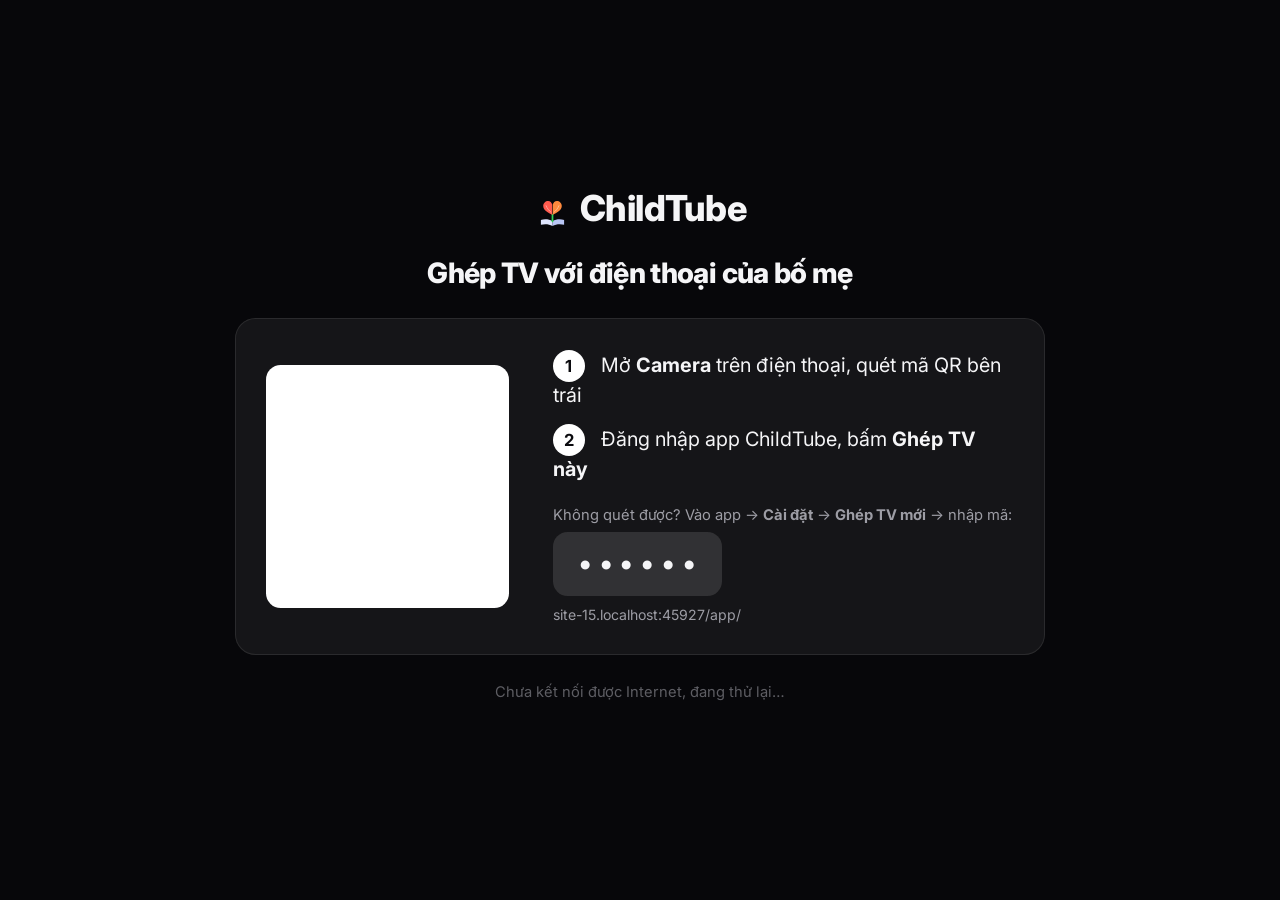
==== commit 4cfd6dbf: "Cập nhật ChildTube" ====
--- a/tv/index.html
+++ b/tv/index.html
@@ -8,7 +8,7 @@
 <link rel="preconnect" href="https://fonts.googleapis.com">
 <!-- Font tải không chặn: mạng chậm vẫn hiện giao diện ngay -->
 <link href="https://fonts.googleapis.com/css2?family=Inter:wght@500;600;700;800&display=swap" rel="stylesheet" media="print" onload="this.media='all'">
-<link rel="stylesheet" href="tv.css?v=25">
+<link rel="stylesheet" href="tv.css?v=26">
 </head>
 <body>
 <div id="loading"><div class="logo"><span class="logo-play"></span>ChildTube</div><div id="loading-msg">Đang tải…</div></div>
@@ -66,7 +66,7 @@
 <div id="home" class="hidden">
   <aside id="side">
     <div class="logo"><span class="logo-play"></span>ChildTube</div>
-    <div id="al-btn"><span>📸</span>Album của bé</div>
+    <div id="al-btn"><span>📰</span>Bảng tin gia đình</div>
     <div id="rm-btn"><span>🗺</span>Hành trình của bé</div>
     <div id="channels"></div>
   </aside>
@@ -151,7 +151,7 @@
 
 <script src="../config.js"></script>
 <script src="qrcode.js"></script>
-<script src="tv.js?v=25"></script>
+<script src="tv.js?v=26"></script>
 <script async src="https://www.youtube.com/iframe_api"></script>
 </body>
 </html>
